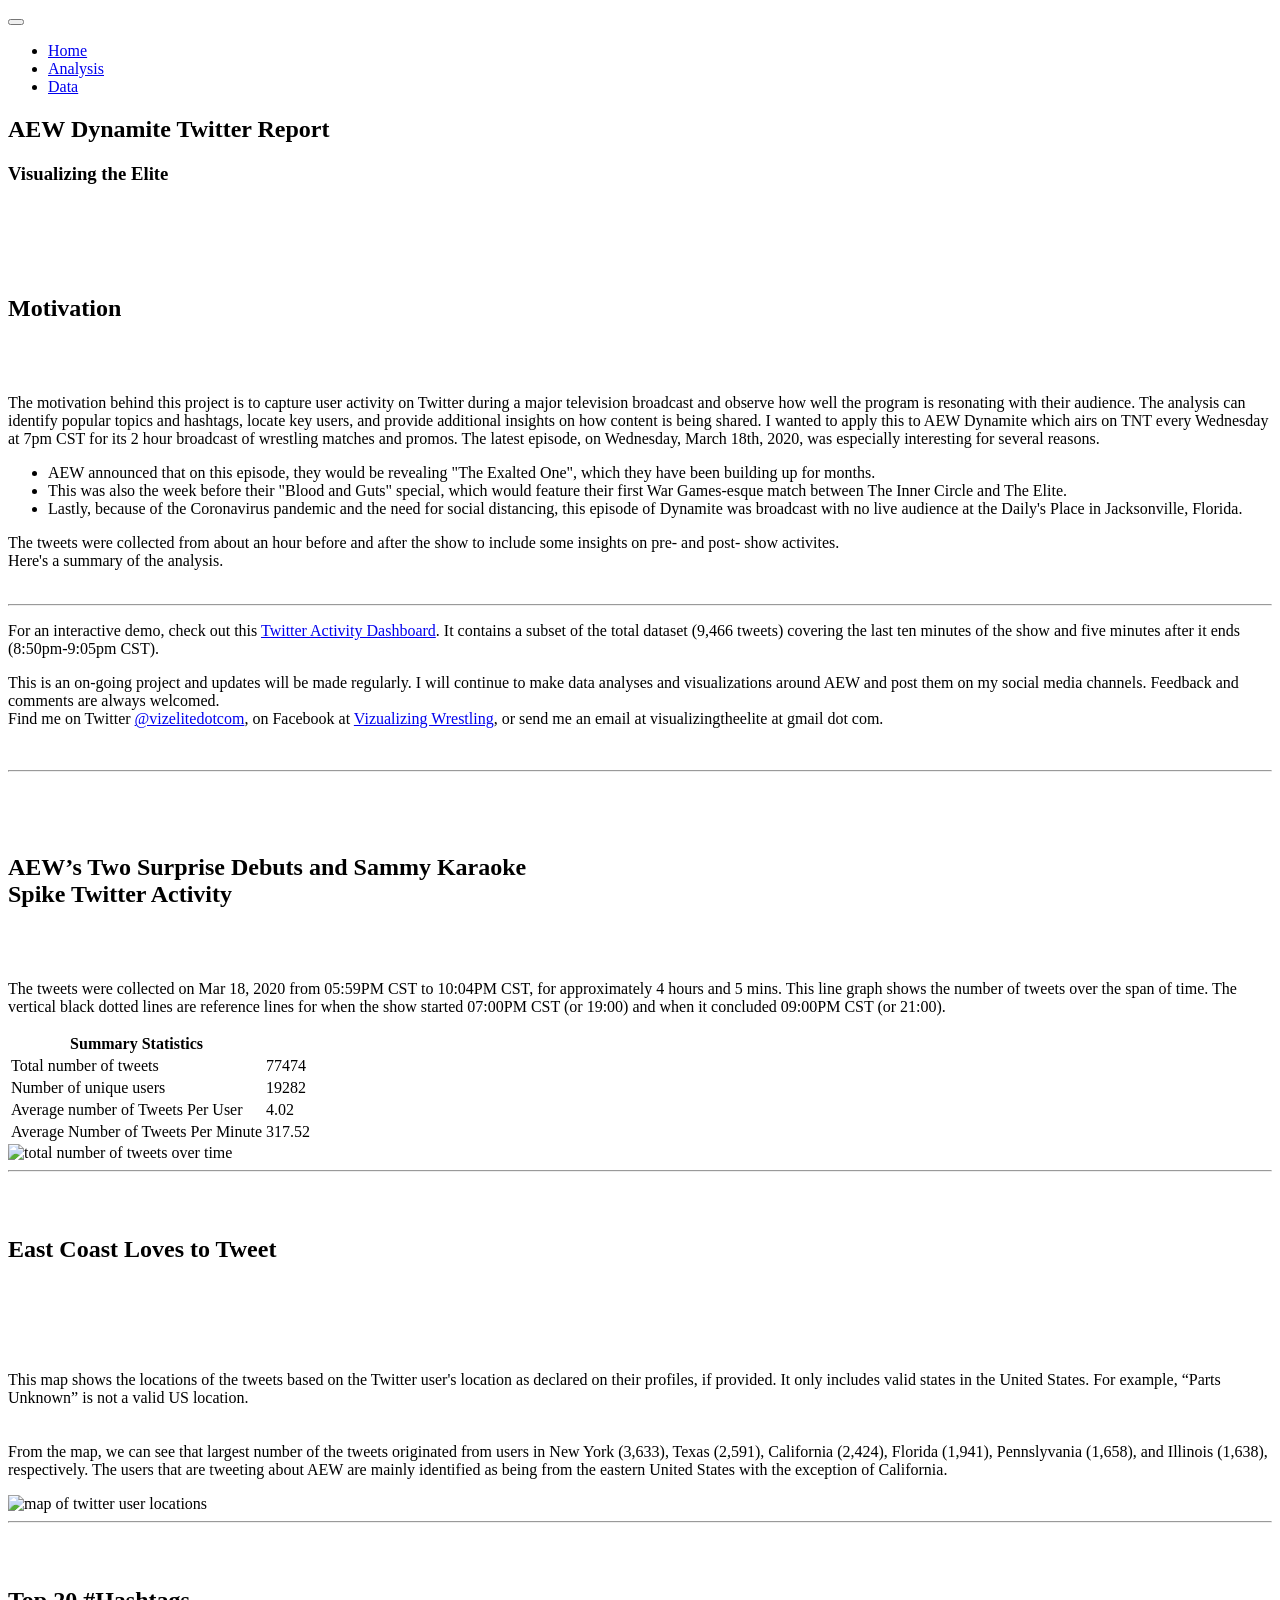
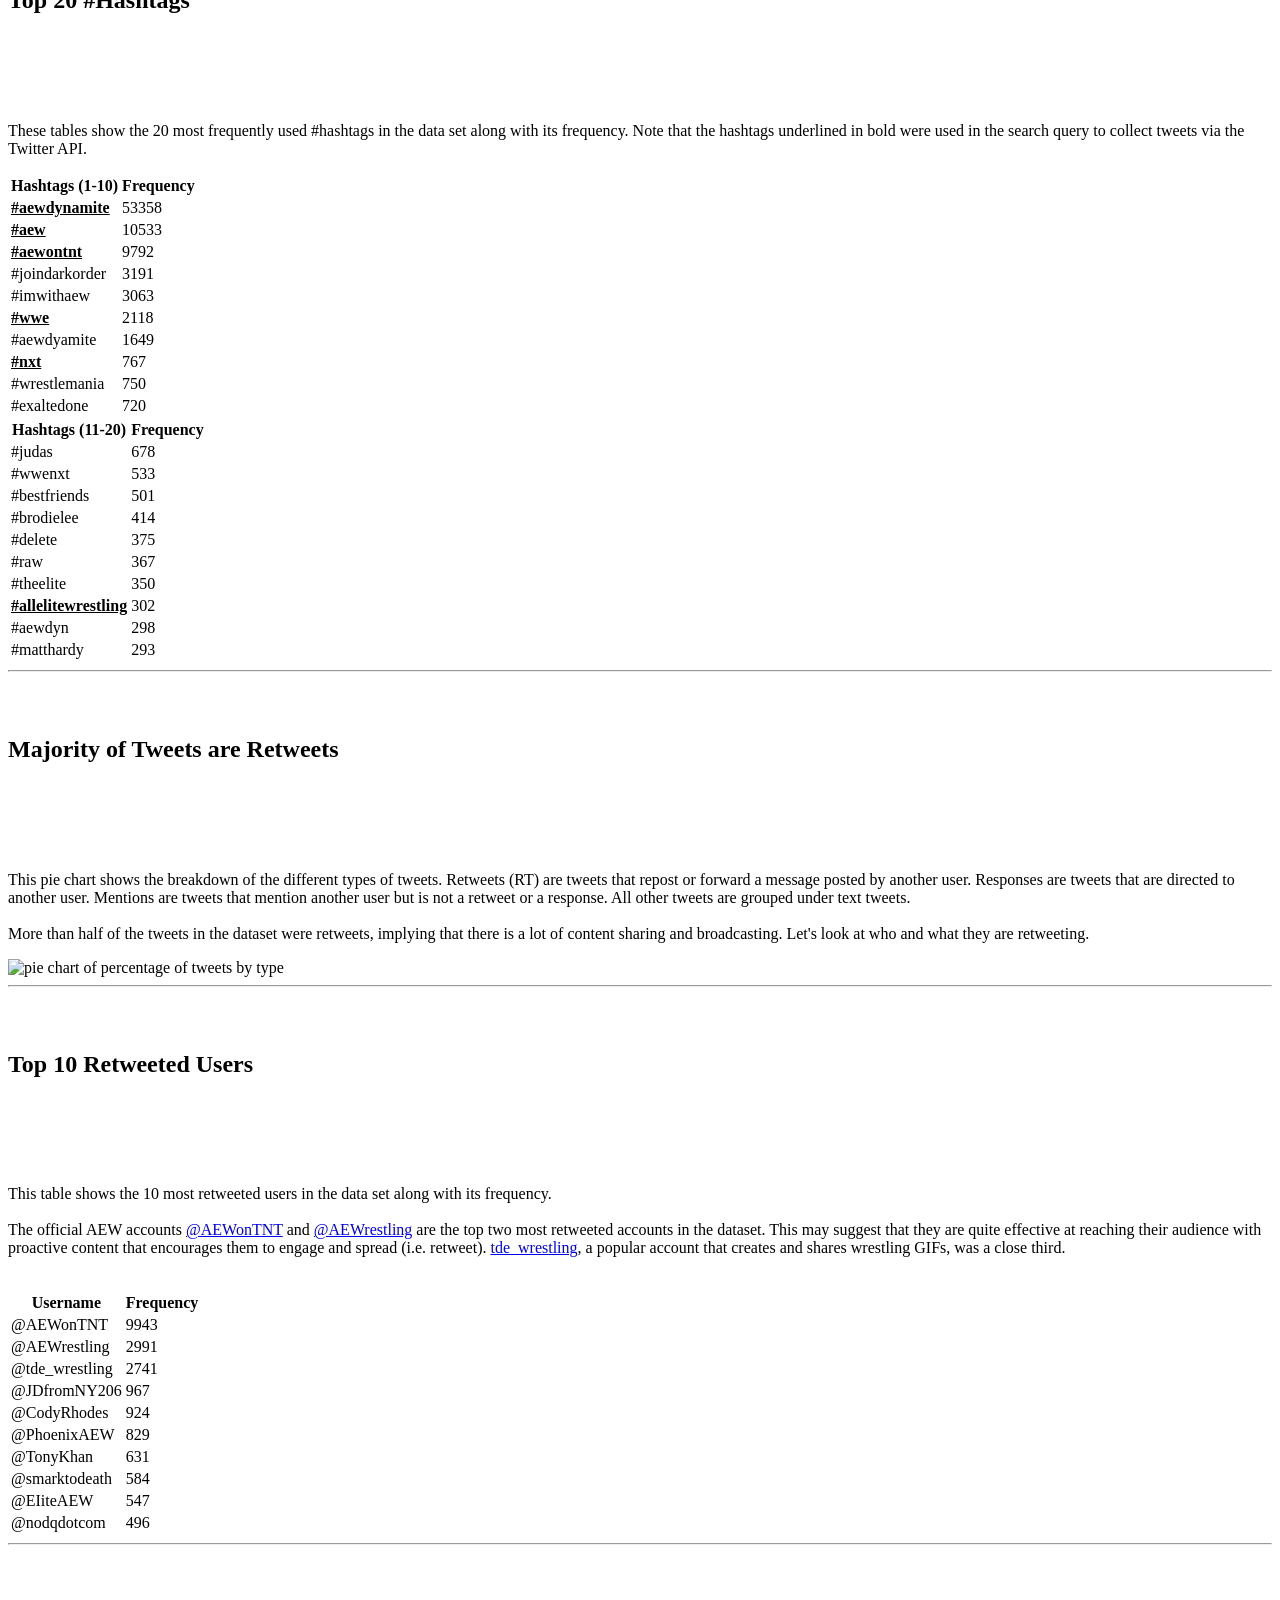
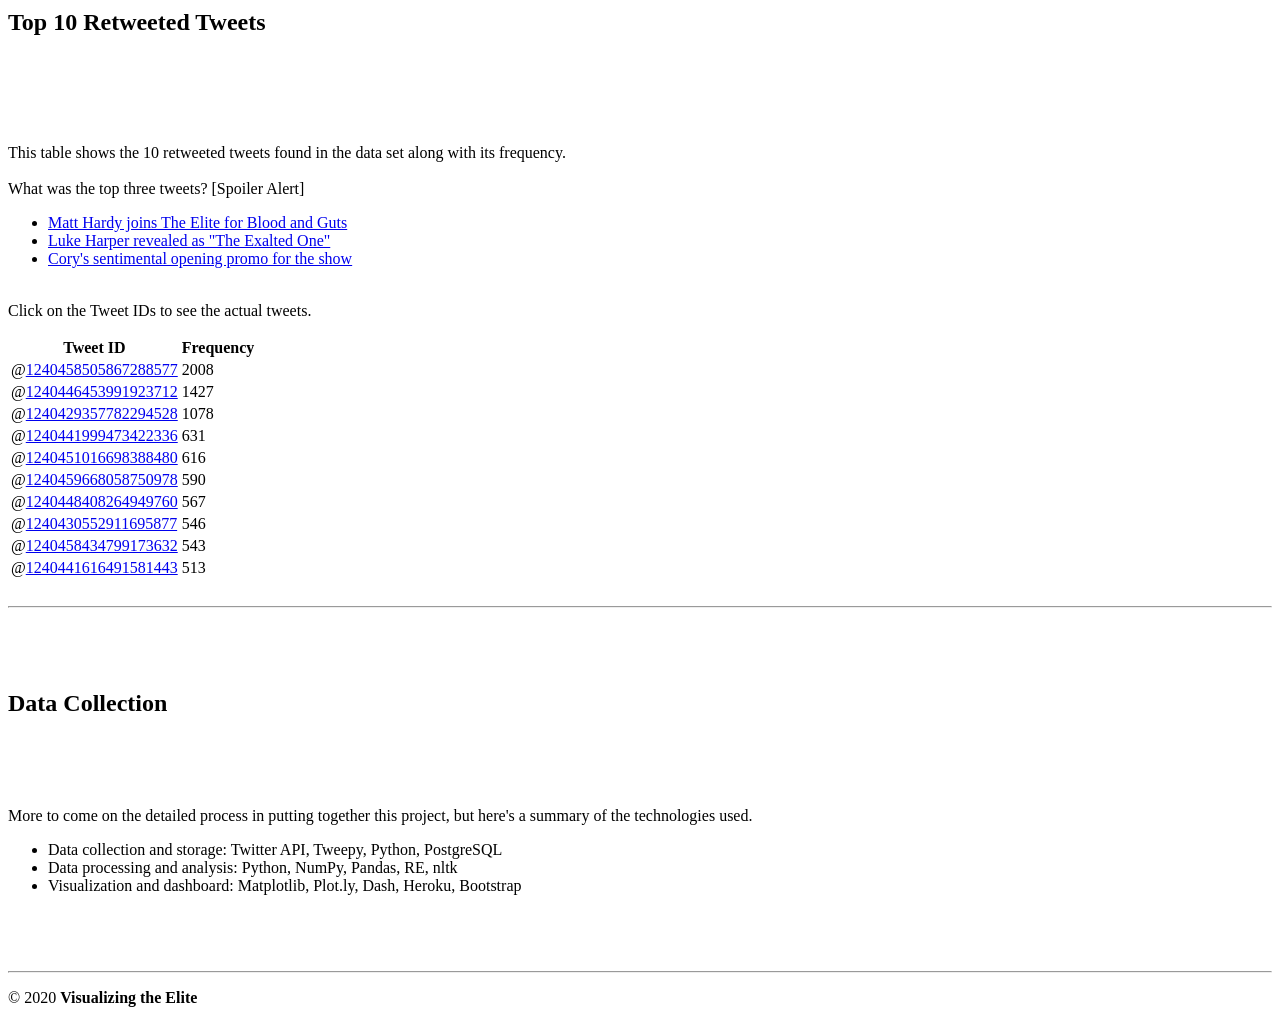
==== docs/index.html @ 36fa99ef "update" ====
<!DOCTYPE html>
<html lang="en-us" 
      xmlns="http://www.w3.org/1999/xhtml"
      xmlns:fb="http://ogp.me/ns/fb#">
<head>
<meta property="og:image" content="https://user-images.githubusercontent.com/45111514/77180656-409fa900-6a98-11ea-9d6e-26f744dba823.jpeg" />

  <!-- Global site tag (gtag.js) - Google Analytics -->
<script async src="https://www.googletagmanager.com/gtag/js?id=UA-159284321-2"></script>
<script>
  window.dataLayer = window.dataLayer || [];
  function gtag(){dataLayer.push(arguments);}
  gtag('js', new Date());

  gtag('config', 'UA-159284321-2');
</script>


  <meta charset="UTF-8">
  <title>AEW Dynamite Twitter Report</title>
  <meta content="width=device-width, initial-scale=1.0" name="viewport">
  <meta content="" name="keywords">
  <meta content="" name="description">
  
  <!-- Google Fonts -->
  <link href="https://fonts.googleapis.com/css?family=Montserrat|Roboto" rel="stylesheet">
  <link href="https://fonts.googleapis.com/css?family=Lato:300,400,700,300italic,400italic|Raleway:400,300,700" rel="stylesheet">

  <!-- Bootstrap CSS File -->
  <link href="lib/bootstrap/css/bootstrap.min.css" rel="stylesheet">
  <!-- Main Stylesheet File -->
  <link href="css/style.css" rel="stylesheet">

</head>

<body data-spy="scroll" data-offset="0" data-target="#navigation">

  <!-- Fixed navbar -->
  <div id="navigation" class="navbar navbar-default navbar-fixed-top">
    <div class="container">
      <div class="navbar-header">
        <button type="button" class="navbar-toggle" data-toggle="collapse" data-target=".navbar-collapse">
          <span class="icon-bar"></span>
          <span class="icon-bar"></span>
        </button>
        <a class="navbar-brand smothscroll" href="#home"><b></b></a>
      </div>
      <div class="navbar-collapse collapse">
        <ul class="nav navbar-nav">
          <li class="active"><a href="#home" class="smothscroll">Home</a></li>
          <li><a href="#section_analysis" class="smothscroll">Analysis</a></li> 
          <li><a href="#section_details" class="smothscroll">Data</a></li> 
          <!-- <li><a href="#section_aboutme" class="smothscroll">About</a></li> -->
        </ul>
      </div>
      <!--/.nav-collapse -->
    </div>
  </div>

  <section id="home" name="home">
    <div id="headerwrap">
      <div class="container">
        <div class="row centered">
          <div class="col-lg-12">
            <h1>AEW Dynamite Twitter Report</b></h1>
            <h3>Visualizing the Elite</h3>
            <br>
          </div>
        </div>
      </div>
      <!--/ .container -->
    </div>
    <!--/ #headerwrap -->
  </section>

  <section id="section_intro" name="section_intro">
    <br><br><br>
    <div id="sectionintro">
      <div class="container">
        <div class="row">
          <h1 class="centered">Motivation</h1>
          <br>
          <br>
          <div class="col-lg-12">
            <p>The motivation behind this project is to capture user activity on Twitter during a major television broadcast and
              observe how well the program is resonating with their audience. The analysis can identify popular topics and hashtags, 
              locate key users, and provide additional insights on how content is being shared.
              I wanted to apply this to AEW Dynamite which airs on TNT every Wednesday at 7pm CST for 
              its 2 hour broadcast of wrestling matches and promos. 
              The latest episode, on Wednesday, March 18th, 2020, was especially interesting for several reasons.
              <ul>
                <li>AEW announced that on this episode, they would be revealing "The Exalted One", 
                  which they have been building up for months.</li>
                <li>This was also the week before their "Blood and Guts" special, which would feature their first War Games-esque
                  match between The Inner Circle and The Elite.</li>
                <li>Lastly, because of the Coronavirus pandemic and the need for social distancing, this episode of Dynamite was
                  broadcast with no live audience at the Daily's Place in Jacksonville, Florida.</li>
              </ul>  
              The tweets were collected from about an hour before and after the show
              to include some insights on pre- and post- show activites. 
              <br>Here's a summary of the analysis.
              <br><br>
            </p>
            <hr>
            <p>
              For an interactive demo, check out this 
              <a href="https://vizelite-twitter-dash.herokuapp.com/" target="_blank">Twitter Activity Dashboard</a>.
              It contains a subset of the total dataset (9,466 tweets) covering the last ten minutes of the show
              and five minutes after it ends (8:50pm-9:05pm CST).
            </p>
            <p>  
              This is an on-going project and updates will be made regularly. I will continue to make data analyses and visualizations
              around AEW and post them on my social media channels. Feedback and comments are always welcomed. 
              <br>
              Find me on Twitter <a href="https://twitter.com/vizelitedotcom" target="_blank">@vizelitedotcom</a>,
              on Facebook at <a href="https://www.facebook.com/Visualize-Wrestling-109709793994402/" target="_blank">Vizualizing Wrestling</a>,
              or send me an email at visualizingtheelite at gmail dot com.
            </p>
          </div>
        </div>
        <br>
        <hr>
      </div>
    </div>
  </section>

  <section id="section_analysis" name="section_analysis">
    <div id="timeline">
      <div class="container">
        <br><br><br>
          <h1 class="centered">AEW’s Two Surprise Debuts and Sammy Karaoke<br> Spike Twitter Activity</h1>
          <br>
          <br>
          <div class="row">
            <div class="col-lg-6">
              <p>
                The tweets were collected on Mar 18, 2020 from 05:59PM CST to 10:04PM CST, 
                for approximately 4 hours and 5 mins. This line graph shows the number of tweets 
                over the span of time. The vertical black dotted lines are reference lines for when 
                the show started 07:00PM CST (or 19:00) and when it concluded 09:00PM CST (or 21:00).
              </p>
              <table class="table"> 
                <thead>
                  <tr>
                    <th scope="col">Summary Statistics</th>
                    <th scope="col"></th>
                  </tr>
                </thead>
                <tbody>
                  <tr><td>Total number of tweets </td><td>77474</td></tr> 
                  <tr><td>Number of unique users</td><td>19282</td></tr> 
                  <tr><td>Average number of Tweets Per User</td><td>4.02</td></tr>
                  <tr><td>Average Number of Tweets Per Minute</td><td>317.52</td></tr>
                </tbody>
            </table>
            </div>
            <div class="col-lg-6">
              <img src="https://user-images.githubusercontent.com/45111514/77180656-409fa900-6a98-11ea-9d6e-26f744dba823.jpeg" 
              alt="total number of tweets over time"
              class="image mx-auto d-block">
            </div>
          </div>
          <hr>  
      </div>
    </div>
    <div id="locations">
      <div class="container">
          <br>
          <br>
          <h1 class="centered">East Coast Loves to Tweet</h1>
          <br>
          <br>
          <div class="row">
            <div class="col-lg-6">
              <p>
                <br>
                <br>
                This map shows the locations of the tweets based on the Twitter user's location 
                as declared on their profiles, if provided. It only includes valid states in the United States.
                For example, “Parts Unknown” is not a valid US location.
                <br>
                <br>
                <br>
                From the map, we can see that largest number of the tweets
                originated from users in New York (3,633), Texas (2,591), California (2,424),
                Florida (1,941), Pennslyvania (1,658), and Illinois (1,638), respectively.
                The users that are tweeting about AEW are mainly identified as being
                from the eastern United States with the exception of California.
              </p>
            </div> 
            <div class="col-lg-6">
              <img src="https://user-images.githubusercontent.com/45111514/77137813-73688380-6a3d-11ea-870d-cf2213cd877c.jpeg" 
              alt="map of twitter user locations"
              class="image mx-auto d-block" >
            </div>
          </div>
          <hr>
      </div>
    </div>
    <div id="hashtags">
      <div class="container">         
          <br>
          <br>
          <h1 class="centered">Top 20 #Hashtags</h1>
          <br>
          <br>
          <div class="row">
            <br>
            <br>
            <p>
            These tables show the 20 most frequently used #hashtags in the data set
            along with its frequency. Note that the hashtags underlined in bold were 
            used in the search query to collect tweets via the Twitter API.
            </p>
            <div class="col-lg-1">
            </div>
            <div class="col-lg-5">
              <table class="table table-striped table-bordered">
                <thead>
                <tr>
                <th scope="col">Hashtags (1-10)</th>
                <th scope="col">Frequency</th>
                </tr>
                </thead>
                <tbody>
                <tr><td style="font-weight:bold; text-decoration:underline">#aewdynamite</td><td>53358</td></tr>
                <tr><td style="font-weight:bold; text-decoration:underline">#aew</td><td>10533</td></tr>
                <tr><td style="font-weight:bold; text-decoration:underline">#aewontnt</td><td>9792</td></tr>
                <tr><td>#joindarkorder</td><td>3191</td></tr>
                <tr><td>#imwithaew</td><td>3063</td></tr>
                <tr><td style="font-weight:bold; text-decoration:underline">#wwe</td><td>2118</td></tr>
                <tr><td>#aewdyamite</td><td>1649</td></tr>
                <tr><td style="font-weight:bold; text-decoration:underline">#nxt</td><td>767</td></tr>
                <tr><td>#wrestlemania</td><td>750</td></tr>
                <tr><td>#exaltedone</td><td>720</td></tr>
                </tbody>
                </table>
            </div>     
            <div class="col-lg-5">       
            <table class="table table-striped table-bordered">
              <thead>
              <tr>
              <th scope="col">Hashtags (11-20)</th>
              <th scope="col">Frequency</th>
              </tr>
              </thead>
              <tbody>
              <tr><td>#judas</td><td>678</td></tr>
              <tr><td>#wwenxt</td><td>533</td></tr>
              <tr><td>#bestfriends</td><td>501</td></tr>
              <tr><td>#brodielee</td><td>414</td></tr>
              <tr><td>#delete</td><td>375</td></tr>
              <tr><td>#raw</td><td>367</td></tr>
              <tr><td>#theelite</td><td>350</td></tr>
              <tr><td style="font-weight:bold; text-decoration:underline">#allelitewrestling</td><td>302</td></tr>
              <tr><td>#aewdyn</td><td>298</td></tr>
              <tr><td>#matthardy</td><td>293</td></tr>
              </tbody>
              </table>
            </div>
            <div class="col-lg-1">
            </div>
          </div>
          <hr>
        </div>
      </div>
      <div id="tweets">
        <div class="container">          
          <br>
          <br>  
          <h1 class="centered">Majority of Tweets are Retweets</h1>
          <br>
          <br>
          <div class="row">
            <div class="col-lg-6">
              <p>
                <br>
                <br>
                This pie chart shows the breakdown of the different types of tweets. 
                Retweets (RT) are tweets that repost or forward a message posted by another user. 
                Responses are tweets that are directed to another user. 
                Mentions are tweets that mention another user but is not a retweet or a response. 
                All other tweets are grouped under text tweets.
                <br>
                <br>
                More than half of the tweets in the dataset were retweets, 
                implying that there is a lot of content sharing and broadcasting.
                Let's look at who and what they are retweeting.
              </p>
            </div>   
            <div class="col-lg-6">
              <img src="https://user-images.githubusercontent.com/45111514/77127565-0d6b0480-6a1b-11ea-8678-49e626c920cb.png" 
              alt="pie chart of percentage of tweets by type"
              class="image mx-auto d-block">
            </div>         
          </div>
          <hr>
        </div>
      </div>
      <div id="retweeted">
        <div class="container">          
          <br>
          <br>
          <h1 class="centered">Top 10 Retweeted Users</h1>
          <br>
          <br>
          <div class="row">
            <div class="col-lg-6">
              <p>
                <br>
                <br>
                This table shows the 10 most retweeted users in the data set
                along with its frequency. 
                <br>
                <br>
                The official AEW accounts <a href=">https://twitter.com/AEWonTNT">@AEWonTNT</a> and 
                <a href=">https://twitter.com/AEWrestling">@AEWrestling</a> are the top 
                two most retweeted accounts in the dataset. This may suggest that they are quite 
                effective at reaching their audience with proactive content that encourages them 
                to engage and spread (i.e. retweet). <a href=">https://twitter.com/tde_wrestling">tde_wrestling</a>, 
                a popular account that creates and shares wrestling GIFs, was a close third.
                <br>
                <br>
              </p>
            </div>            
            <div class="col-lg-5">
              <table class="table table-striped table-bordered">
                <thead>
                  <tr>
                    <th scope="col">Username</th>
                    <th scope="col">Frequency</th>
                  </tr>
                </thead>
                <tbody>
                  <tr><td>@AEWonTNT</td><td>9943</td></tr>
                  <tr><td>@AEWrestling</td><td>2991</td></tr>
                  <tr><td>@tde_wrestling</td><td>2741</td></tr>
                  <tr><td>@JDfromNY206</td><td>967</td></tr>
                  <tr><td>@CodyRhodes</td><td>924</td></tr>
                  <tr><td>@PhoenixAEW</td><td>829</td></tr>
                  <tr><td>@TonyKhan</td><td>631</td></tr>
                  <tr><td>@smarktodeath</td><td>584</td></tr>
                  <tr><td>@EIiteAEW</td><td>547</td></tr>
                  <tr><td>@nodqdotcom</td><td>496</td></tr>
                </tbody>
              </table>
            </div>
            <div class="col-lg-1">
            </div>
          </div>
          <hr>
        </div>
      </div>
      <div id="retweets">
        <div class="container">          
          <br>
          <br>
          <h1 class="centered">Top 10 Retweeted Tweets</h1>
          <br>
          <br>
          <div class="row">
            <div class="col-lg-6">
              <p>
                <br>
                <br>
                This table shows the 10 retweeted tweets found in the data set
                along with its frequency.
                <br>
                <br>
                What was the top three tweets? [Spoiler Alert]
                <ul>
                  <li><a href="http://www.twitter.com/user/status/1240458505867288577" target="_blank">Matt Hardy joins The Elite for Blood and Guts</a></li>
                  <!-- <blockquote class="twitter-tweet"><p lang="und" dir="ltr">😱😱😱 <a href="https://twitter.com/MATTHARDYBRAND?ref_src=twsrc%5Etfw">@MATTHARDYBRAND</a> 😱😱😱 <a href="https://twitter.com/hashtag/AEWDynamite?src=hash&amp;ref_src=twsrc%5Etfw">#AEWDynamite</a> <a href="https://t.co/EZgahdxi2w">pic.twitter.com/EZgahdxi2w</a></p>&mdash; All Elite Wrestling on TNT (@AEWonTNT) <a href="https://twitter.com/AEWonTNT/status/1240458505867288577?ref_src=twsrc%5Etfw">March 19, 2020</a></blockquote> <script async src="https://platform.twitter.com/widgets.js" charset="utf-8"></script> -->
                  <li><a href="http://www.twitter.com/user/status/1240446453991923712" target="_blank">Luke Harper revealed as "The Exalted One"</a></li>
                  <!-- <blockquote class="twitter-tweet"><p lang="en" dir="ltr">OH. MY. GOODNESS. <a href="https://twitter.com/hashtag/JOINDARKORDER?src=hash&amp;ref_src=twsrc%5Etfw">#JOINDARKORDER</a> <a href="https://twitter.com/hashtag/AEWDynamite?src=hash&amp;ref_src=twsrc%5Etfw">#AEWDynamite</a> <a href="https://t.co/cBefGM8jMy">pic.twitter.com/cBefGM8jMy</a></p>&mdash; All Elite Wrestling on TNT (@AEWonTNT) <a href="https://twitter.com/AEWonTNT/status/1240446453991923712?ref_src=twsrc%5Etfw">March 19, 2020</a></blockquote> <script async src="https://platform.twitter.com/widgets.js" charset="utf-8"></script> -->
                  <li><a href="http://www.twitter.com/user/status/1240429357782294528" target="_blank">Cory's sentimental opening promo for the show</a></li>
                  <!-- <blockquote class="twitter-tweet"><p lang="en" dir="ltr">Incredible stuff from <a href="https://twitter.com/CodyRhodes?ref_src=twsrc%5Etfw">@CodyRhodes</a> 👏 <a href="https://twitter.com/hashtag/AEWDynamite?src=hash&amp;ref_src=twsrc%5Etfw">#AEWDynamite</a> <a href="https://t.co/6Vl5Cp1gnR">pic.twitter.com/6Vl5Cp1gnR</a></p>&mdash; All Elite Wrestling on TNT (@AEWonTNT) <a href="https://twitter.com/AEWonTNT/status/1240429357782294528?ref_src=twsrc%5Etfw">March 19, 2020</a></blockquote> <script async src="https://platform.twitter.com/widgets.js" charset="utf-8"></script> -->
                </ul> 
                <br>
                Click on the Tweet IDs to see the actual tweets.                 
              </p>
            </div>            
            <div class="col-lg-5">
              <p></p>
              <table class="table table-striped table-bordered">
                <thead>
                  <tr>
                    <th scope="col">Tweet ID</th>
                    <th scope="col">Frequency</th>
                  </tr>
                </thead>
                <tbody>
                  <tr><td>@<a href="http://www.twitter.com/user/status/1240458505867288577" target="_blank">1240458505867288577</a></td><td>2008</td></tr>
                  <tr><td>@<a href="http://www.twitter.com/user/status/1240446453991923712" target="_blank">1240446453991923712</a></td><td>1427</td></tr>
                  <tr><td>@<a href="http://www.twitter.com/user/status/1240429357782294528" target="_blank">1240429357782294528</a></td><td>1078</td></tr>
                  <tr><td>@<a href="http://www.twitter.com/user/status/1240441999473422336" target="_blank">1240441999473422336</a></td><td>631</td></tr>
                  <tr><td>@<a href="http://www.twitter.com/user/status/1240451016698388480" target="_blank">1240451016698388480</a></td><td>616</td></tr>
                  <tr><td>@<a href="http://www.twitter.com/user/status/1240459668058750978" target="_blank">1240459668058750978</a></td><td>590</td></tr>
                  <tr><td>@<a href="http://www.twitter.com/user/status/1240448408264949760" target="_blank">1240448408264949760</a></td><td>567</td></tr>
                  <tr><td>@<a href="http://www.twitter.com/user/status/1240430552911695877" target="_blank">1240430552911695877</a></td><td>546</td></tr>
                  <tr><td>@<a href="http://www.twitter.com/user/status/1240458434799173632" target="_blank">1240458434799173632</a></td><td>543</td></tr>
                  <tr><td>@<a href="http://www.twitter.com/user/status/1240441616491581443" target="_blank">1240441616491581443</a></td><td>513</td></tr>
                </tbody>
              </table>
            </div>
            <div class="col-lg-1">
            </div>
          </div>
        <br>
        <hr>
        </div>
      </div>
      </div>
    </div>
  </section>

  <section id="section_details" name="section_details">
    <br><br><br>
    <div id="section_details">
      <div class="container">
        <div class="row">
          <h1 class="centered">Data Collection</h1>
          <br>
          <br>
          <div class="col-lg-12">
            <p>
              <br>
              More to come on the detailed process in putting together this project, but here's a summary 
              of the technologies used.
              <br>
              <ul>
                <li>Data collection and storage: Twitter API, Tweepy, Python, PostgreSQL</li>
                <li>Data processing and analysis: Python, NumPy, Pandas, RE, nltk</li>
                <li>Visualization and dashboard: Matplotlib, Plot.ly, Dash, Heroku, Bootstrap</li>
              </ul>
              <br>
            </p>
          </div>
        </div>
        <br>
        <hr>
      </div>
    </div>
  </section>

  <div id="copyrights">
    <div class="container">
      <p>
        &copy; 2020 <strong>Visualizing the Elite</strong>
      </p>
    </div>
  </div>

  <!-- JavaScript Libraries -->
  <script src="lib/jquery/jquery.min.js"></script>
  <script src="lib/bootstrap/js/bootstrap.min.js"></script>
  <script src="lib/php-mail-form/validate.js"></script>
  <script src="lib/easing/easing.min.js"></script>

  <!-- Template Main Javascript File -->
  <script src="js/main.js"></script>

</body>
</html>
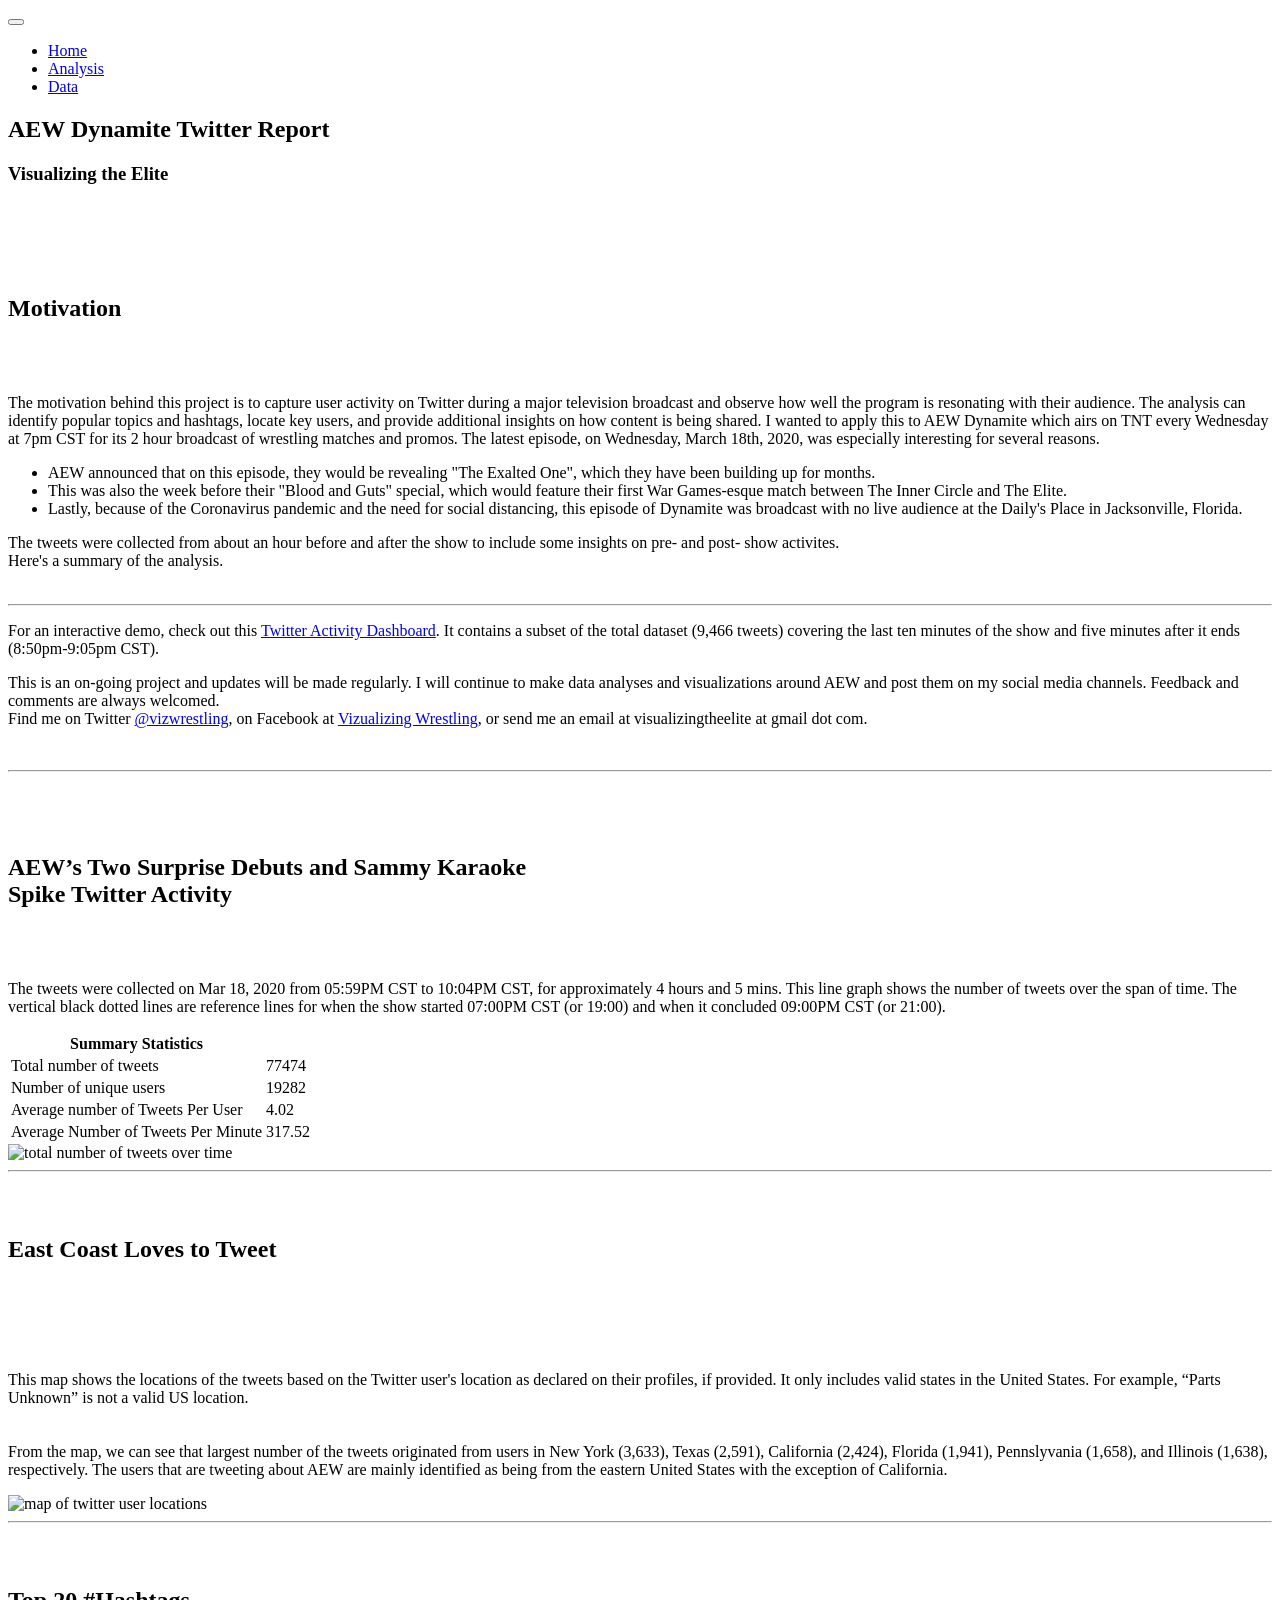
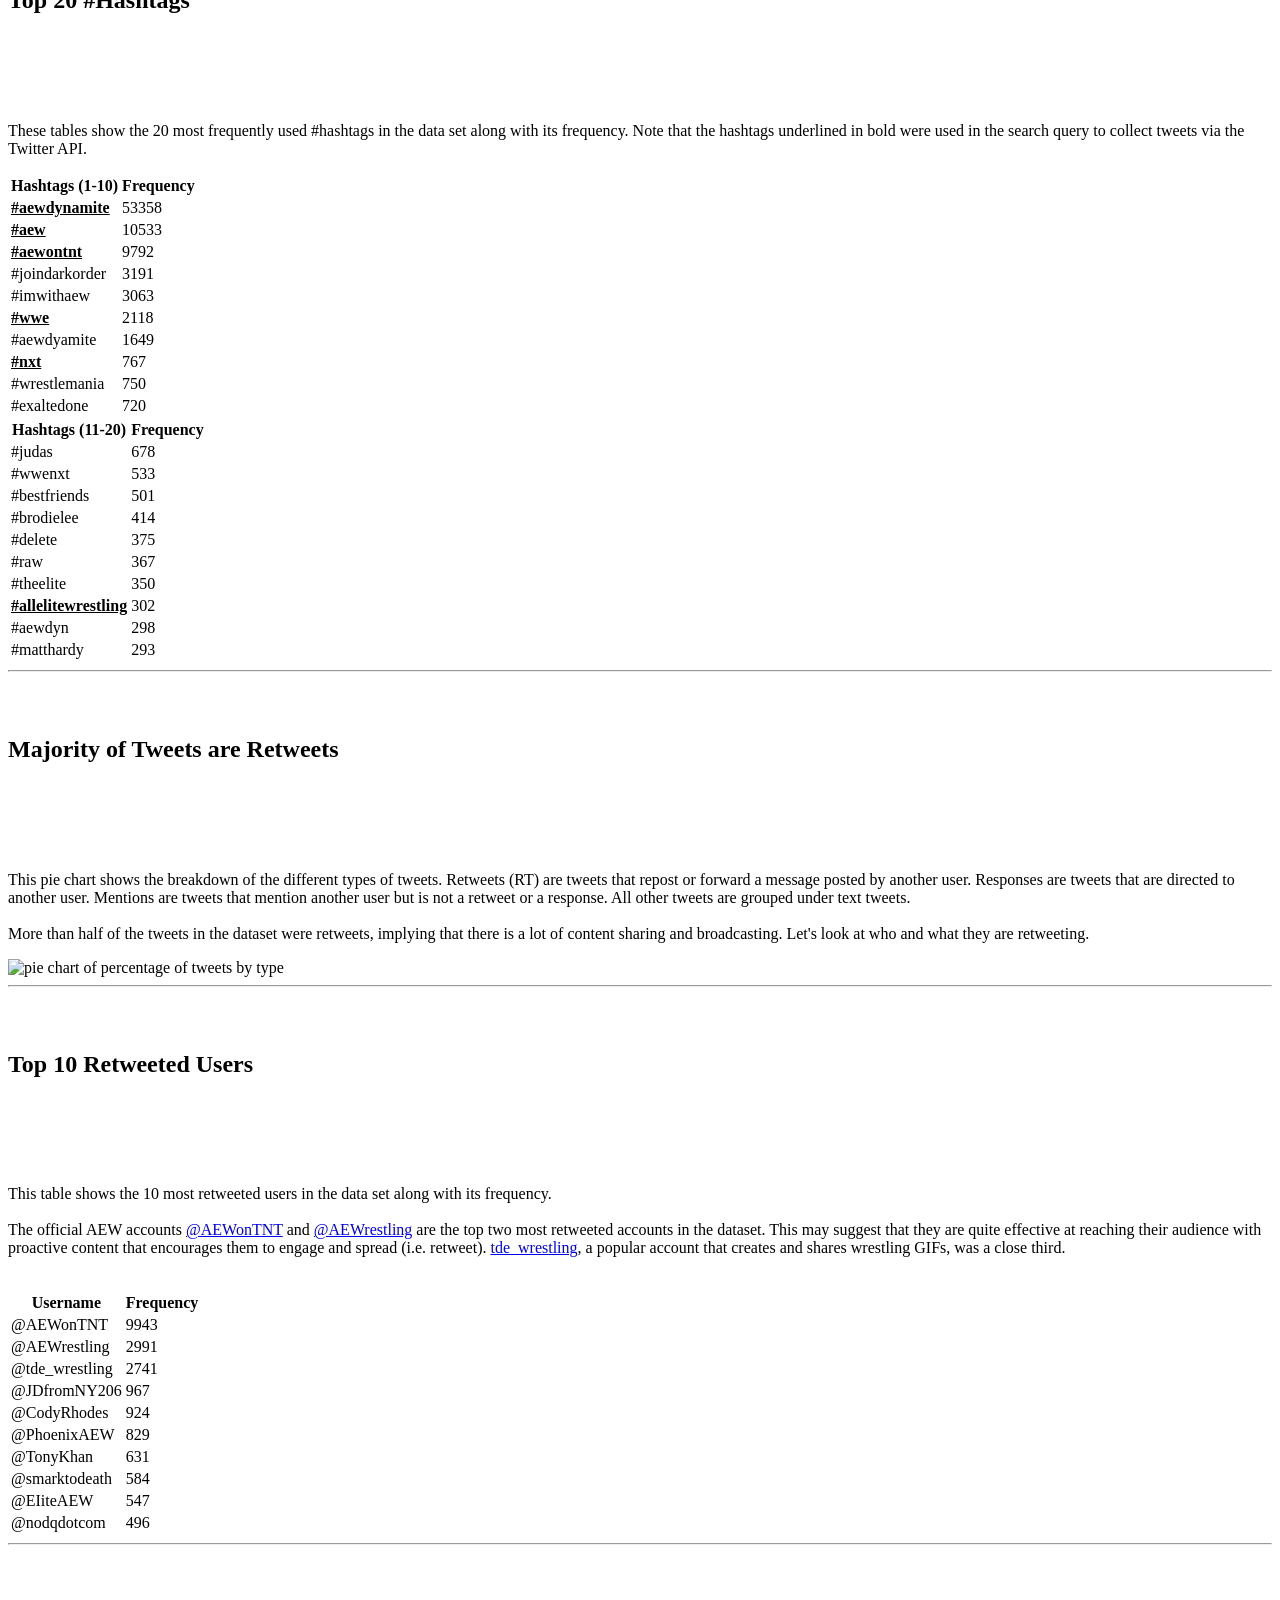
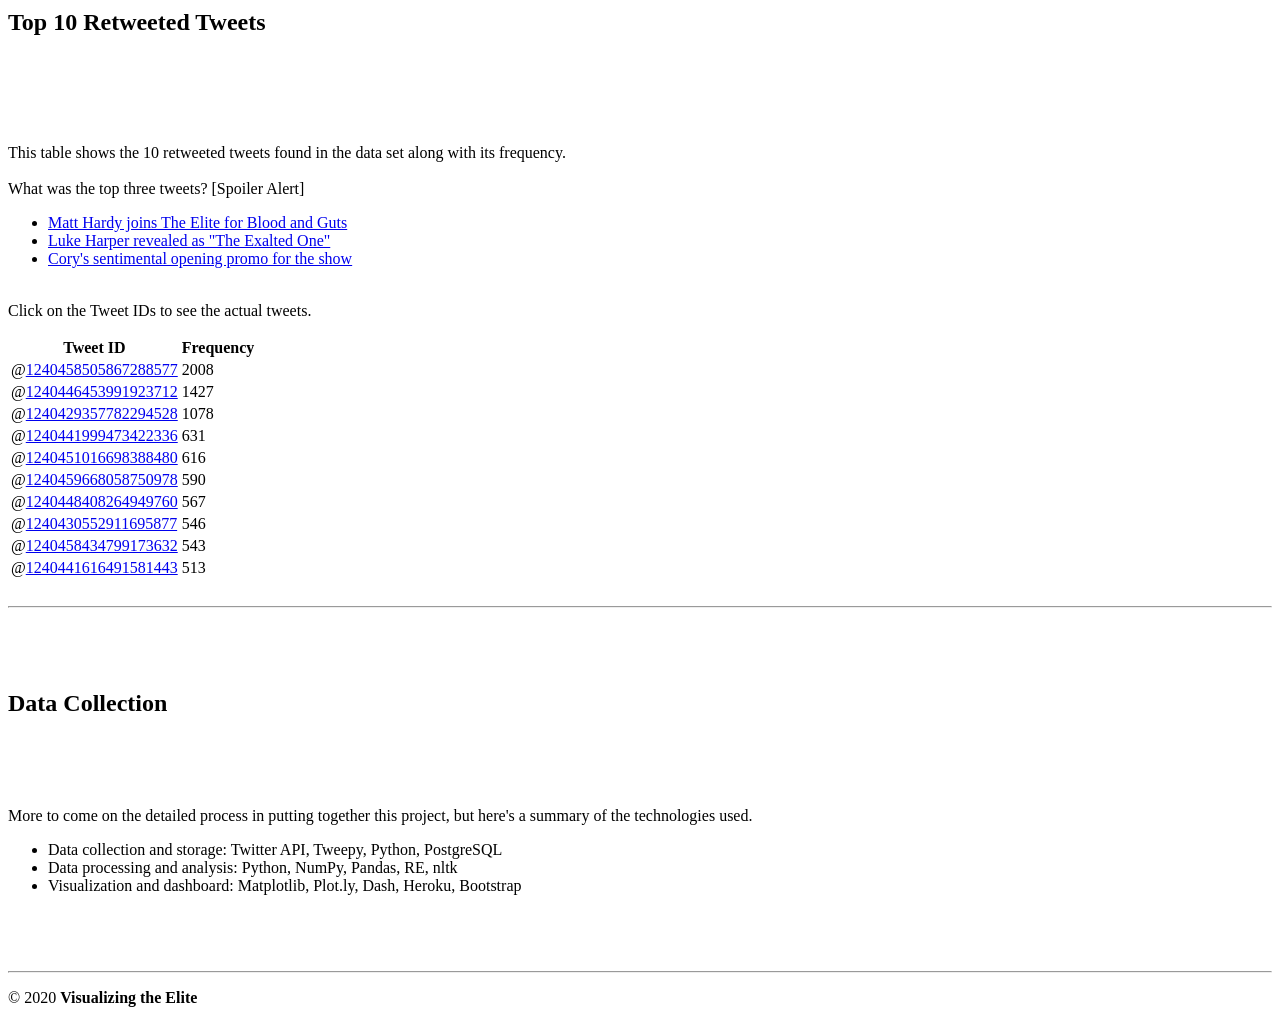
==== commit b1110a84: "Update index.html" ====
--- a/docs/index.html
+++ b/docs/index.html
@@ -3,7 +3,6 @@
       xmlns="http://www.w3.org/1999/xhtml"
       xmlns:fb="http://ogp.me/ns/fb#">
 <head>
-<meta property="og:image" content="https://user-images.githubusercontent.com/45111514/77180656-409fa900-6a98-11ea-9d6e-26f744dba823.jpeg" />
 
   <!-- Global site tag (gtag.js) - Google Analytics -->
 <script async src="https://www.googletagmanager.com/gtag/js?id=UA-159284321-2"></script>
@@ -15,12 +14,20 @@
   gtag('config', 'UA-159284321-2');
 </script>
 
-
-  <meta charset="UTF-8">
-  <title>AEW Dynamite Twitter Report</title>
-  <meta content="width=device-width, initial-scale=1.0" name="viewport">
-  <meta content="" name="keywords">
-  <meta content="" name="description">
+<!-- COMMON TAGS -->
+<meta charset="utf-8">
+<title>AEW Dynamite Twitter Report</title>
+<!-- Search Engine -->
+<meta name="description" content="Analysis of Twitter Activity During All Elite Wrestling Dynamite">
+<meta name="image" content="https://user-images.githubusercontent.com/45111514/77180656-409fa900-6a98-11ea-9d6e-26f744dba823.jpeg">
+<!-- Schema.org for Google -->
+<meta itemprop="name" content="AEW Dynamite Twitter Report">
+<meta itemprop="description" content="Analysis of Twitter Activity During All Elite Wrestling Dynamite">
+<meta itemprop="image" content="https://user-images.githubusercontent.com/45111514/77180656-409fa900-6a98-11ea-9d6e-26f744dba823.jpeg">
+<!-- Open Graph general (Facebook, Pinterest & Google+) -->
+<meta name="og:title" content="AEW Dynamite Twitter Report">
+<meta name="og:description" content="Analysis of Twitter Activity During All Elite Wrestling Dynamite">
+<meta name="og:type" content="website">
   
   <!-- Google Fonts -->
   <link href="https://fonts.googleapis.com/css?family=Montserrat|Roboto" rel="stylesheet">
@@ -112,7 +119,7 @@
               This is an on-going project and updates will be made regularly. I will continue to make data analyses and visualizations
               around AEW and post them on my social media channels. Feedback and comments are always welcomed. 
               <br>
-              Find me on Twitter <a href="https://twitter.com/vizelitedotcom" target="_blank">@vizelitedotcom</a>,
+              Find me on Twitter <a href="https://twitter.com/vizwrestling" target="_blank">@vizwrestling</a>,
               on Facebook at <a href="https://www.facebook.com/Visualize-Wrestling-109709793994402/" target="_blank">Vizualizing Wrestling</a>,
               or send me an email at visualizingtheelite at gmail dot com.
             </p>
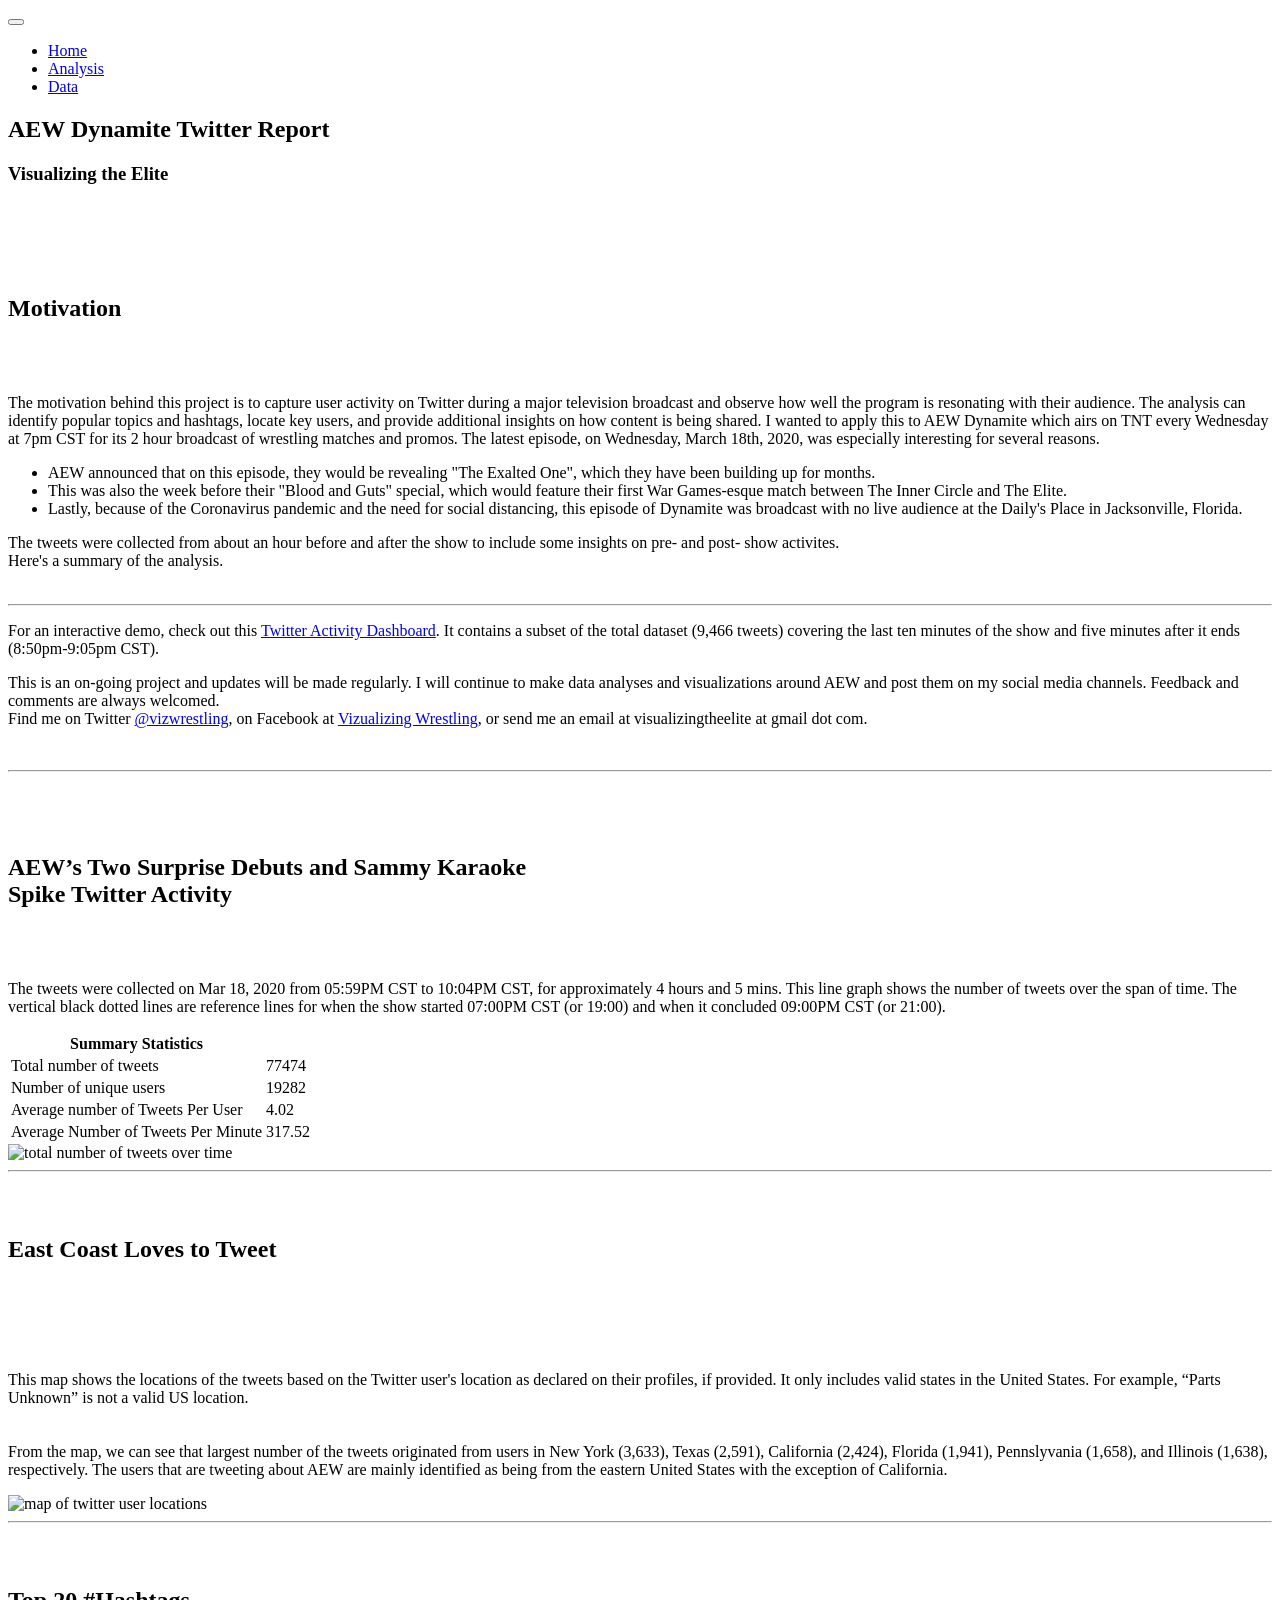
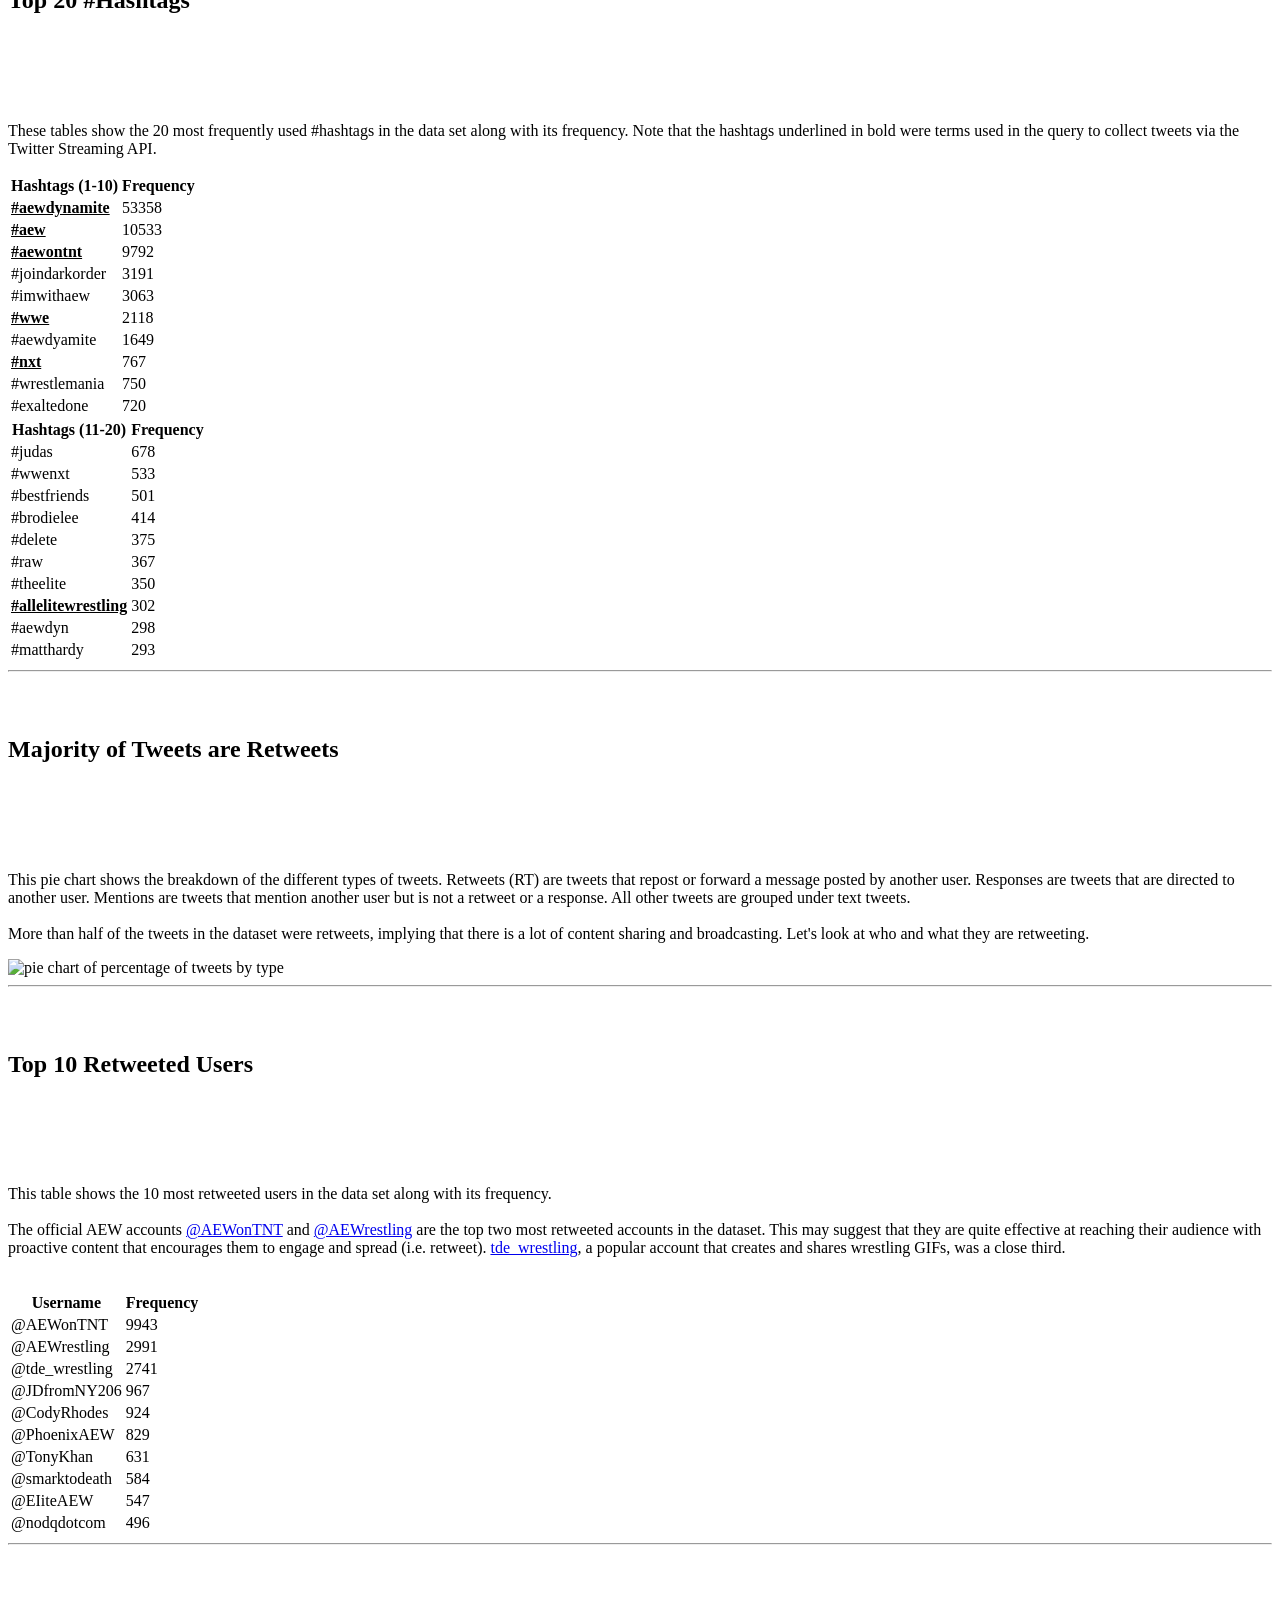
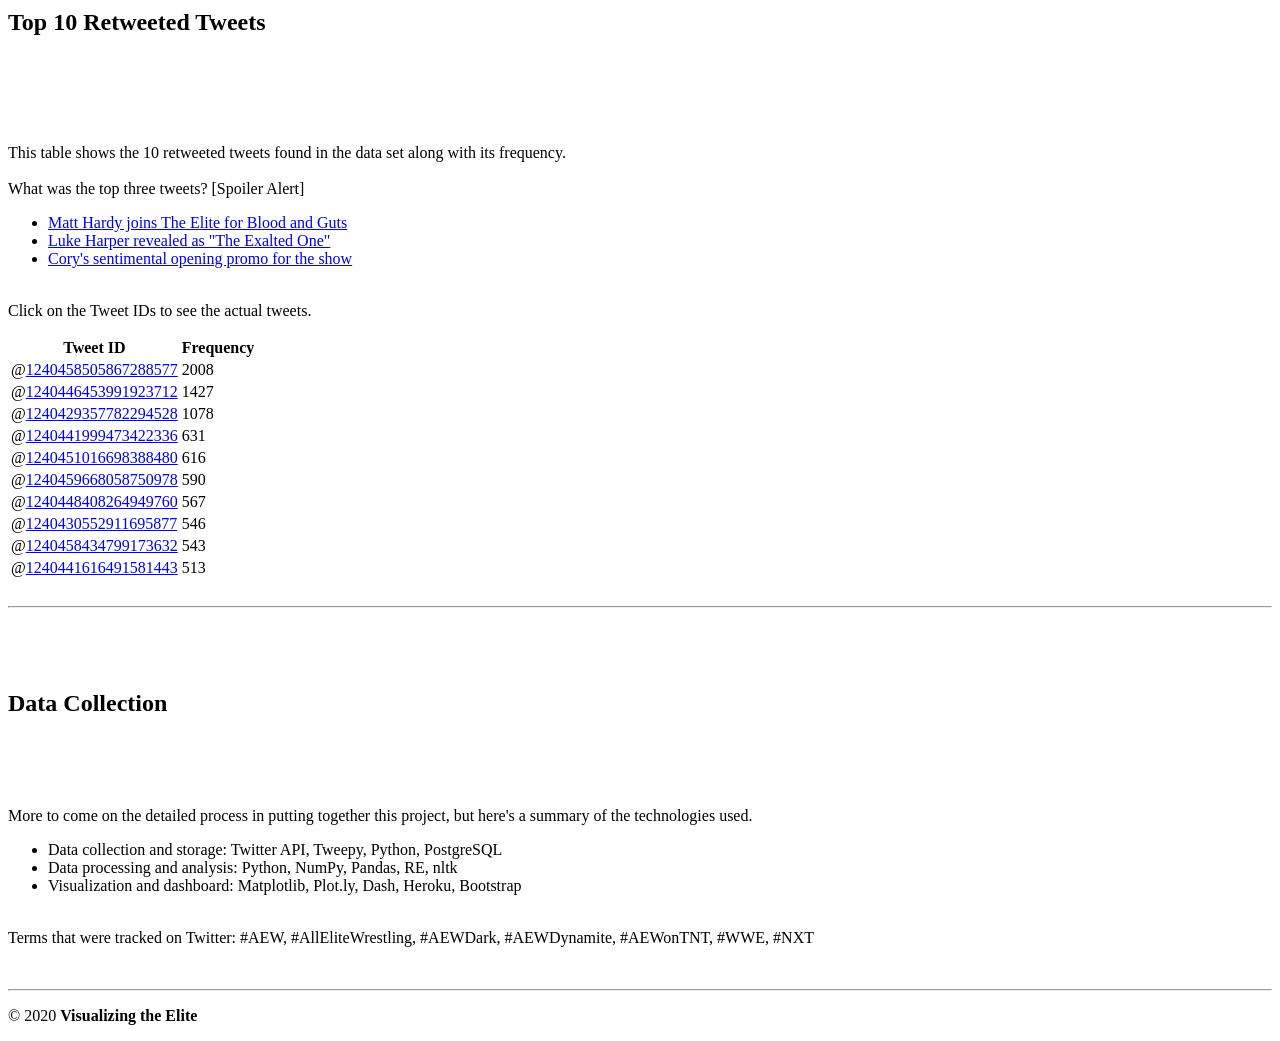
==== commit 6f74f1d5: "update" ====
--- a/docs/index.html
+++ b/docs/index.html
@@ -217,7 +217,7 @@
             <p>
             These tables show the 20 most frequently used #hashtags in the data set
             along with its frequency. Note that the hashtags underlined in bold were 
-            used in the search query to collect tweets via the Twitter API.
+            terms used in the query to collect tweets via the Twitter Streaming API.
             </p>
             <div class="col-lg-1">
             </div>
@@ -441,6 +441,7 @@
                 <li>Visualization and dashboard: Matplotlib, Plot.ly, Dash, Heroku, Bootstrap</li>
               </ul>
               <br>
+              Terms that were tracked on Twitter: #AEW, #AllEliteWrestling, #AEWDark, #AEWDynamite, #AEWonTNT, #WWE, #NXT
             </p>
           </div>
         </div>
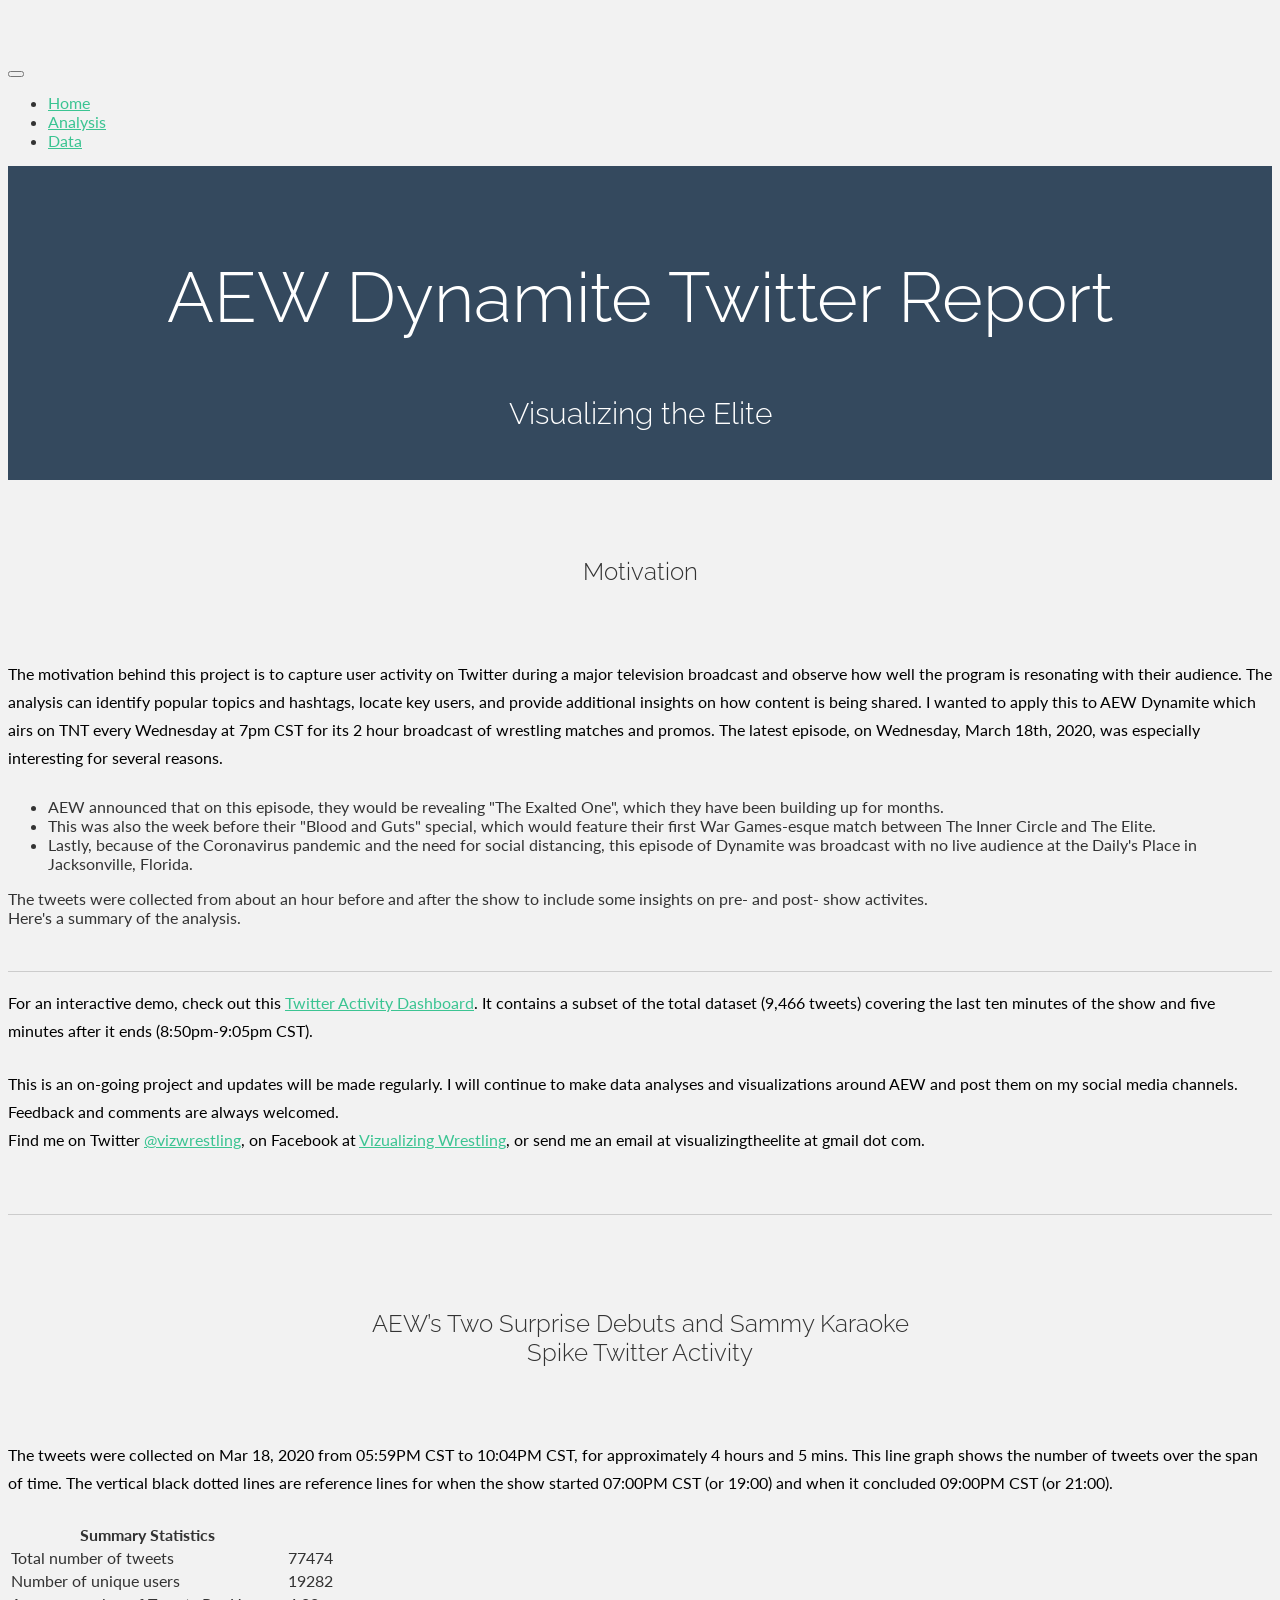
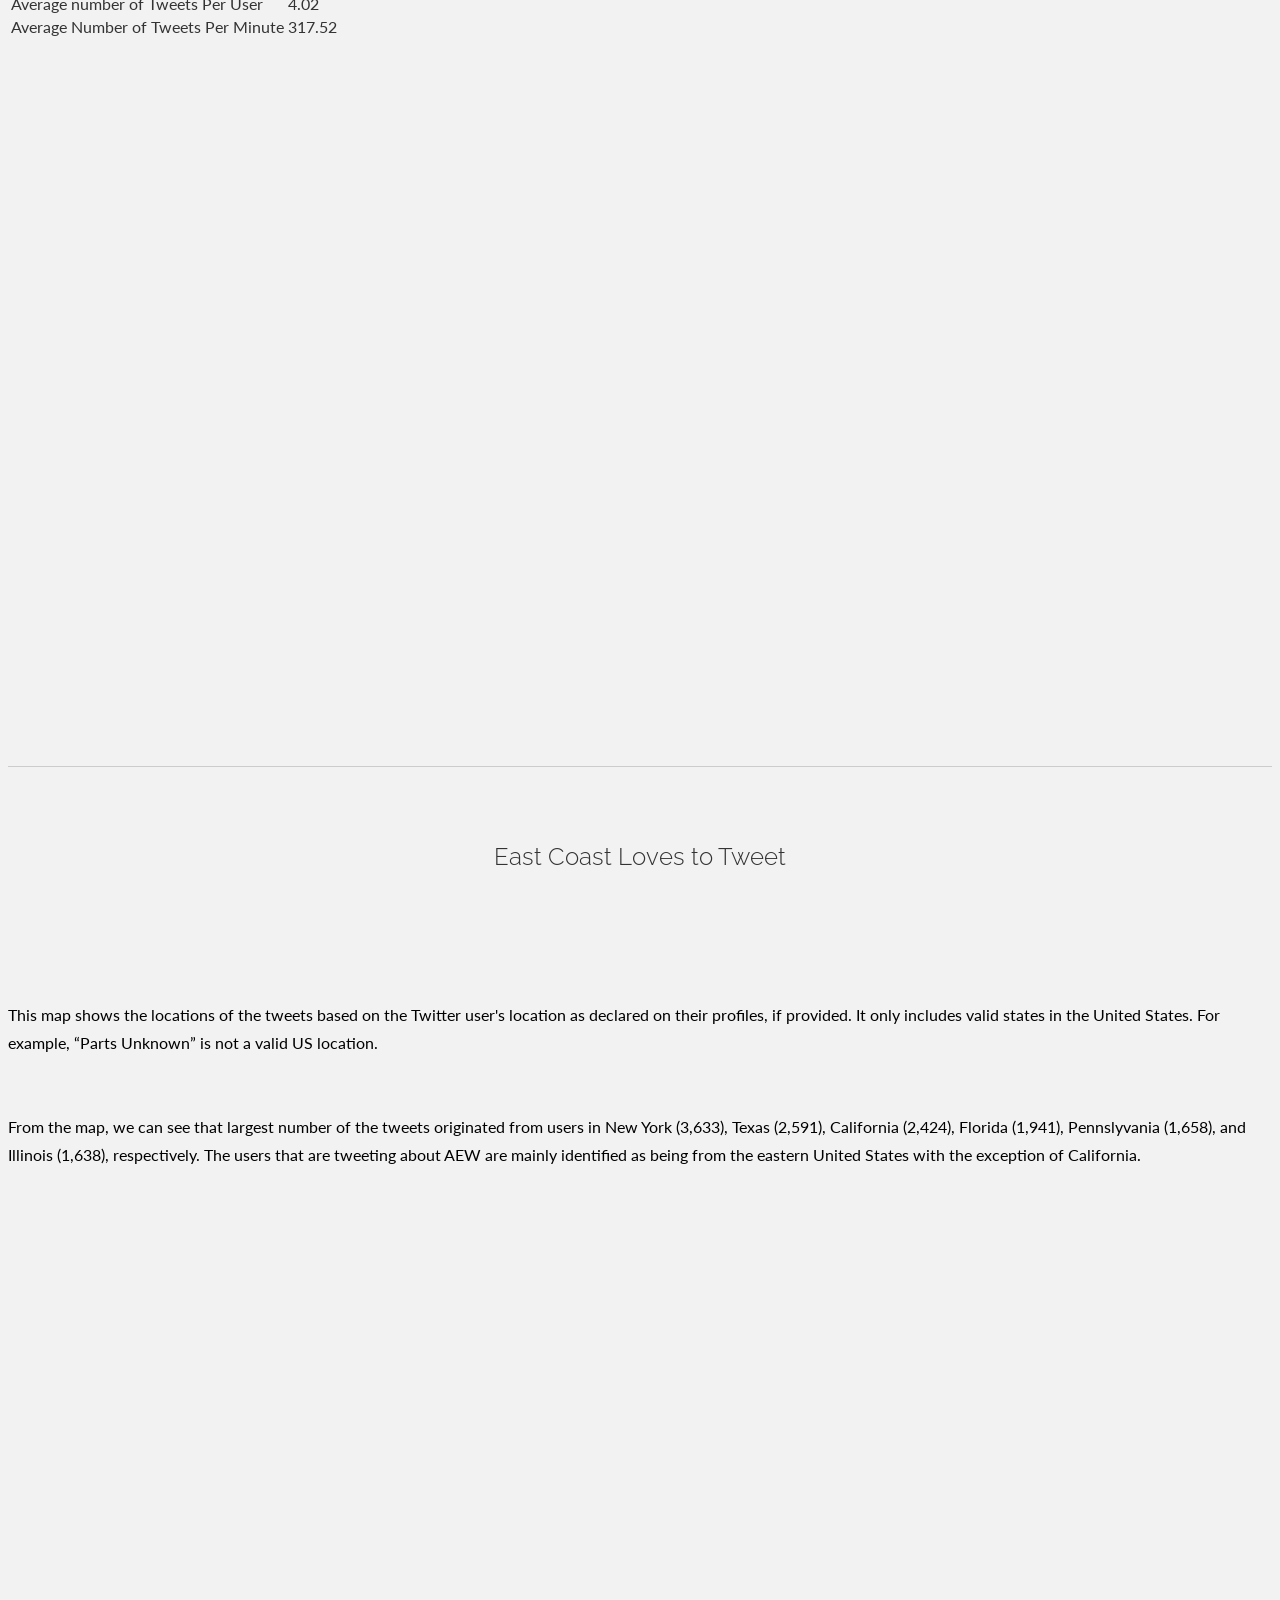
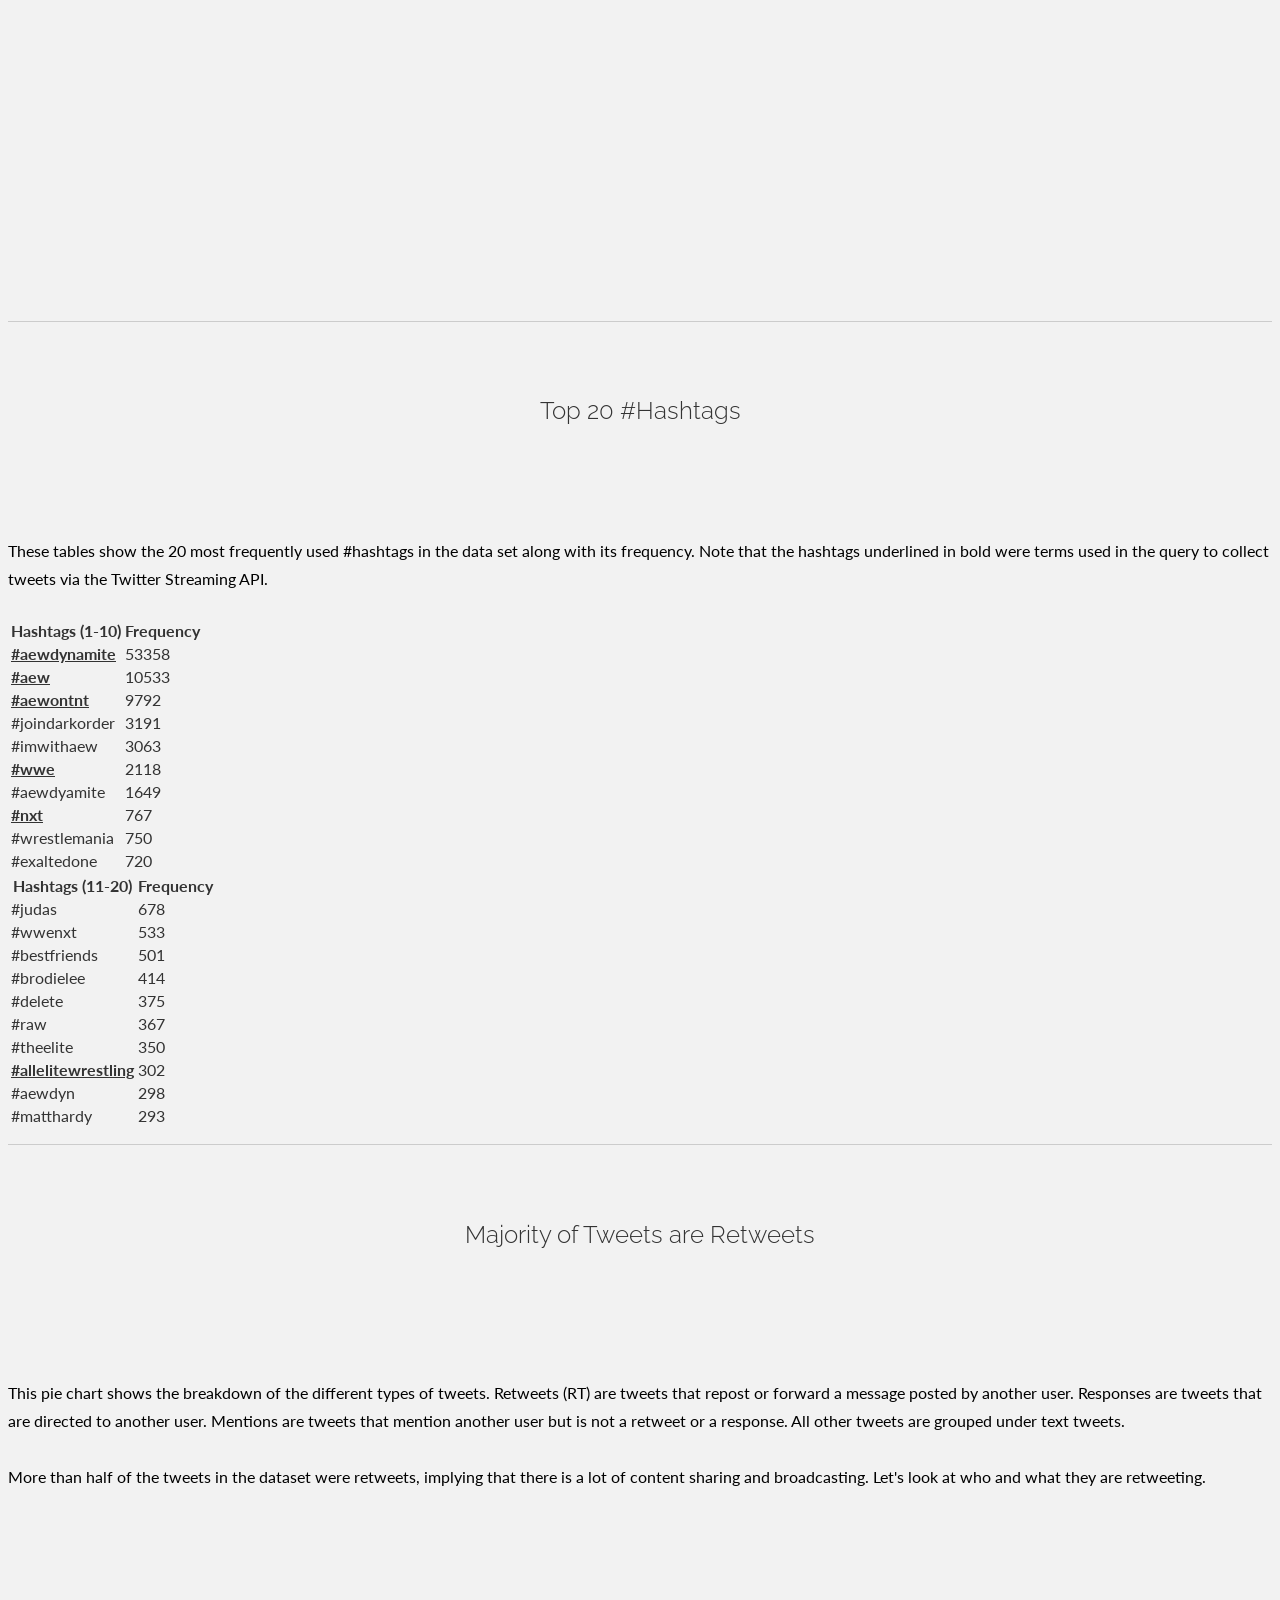
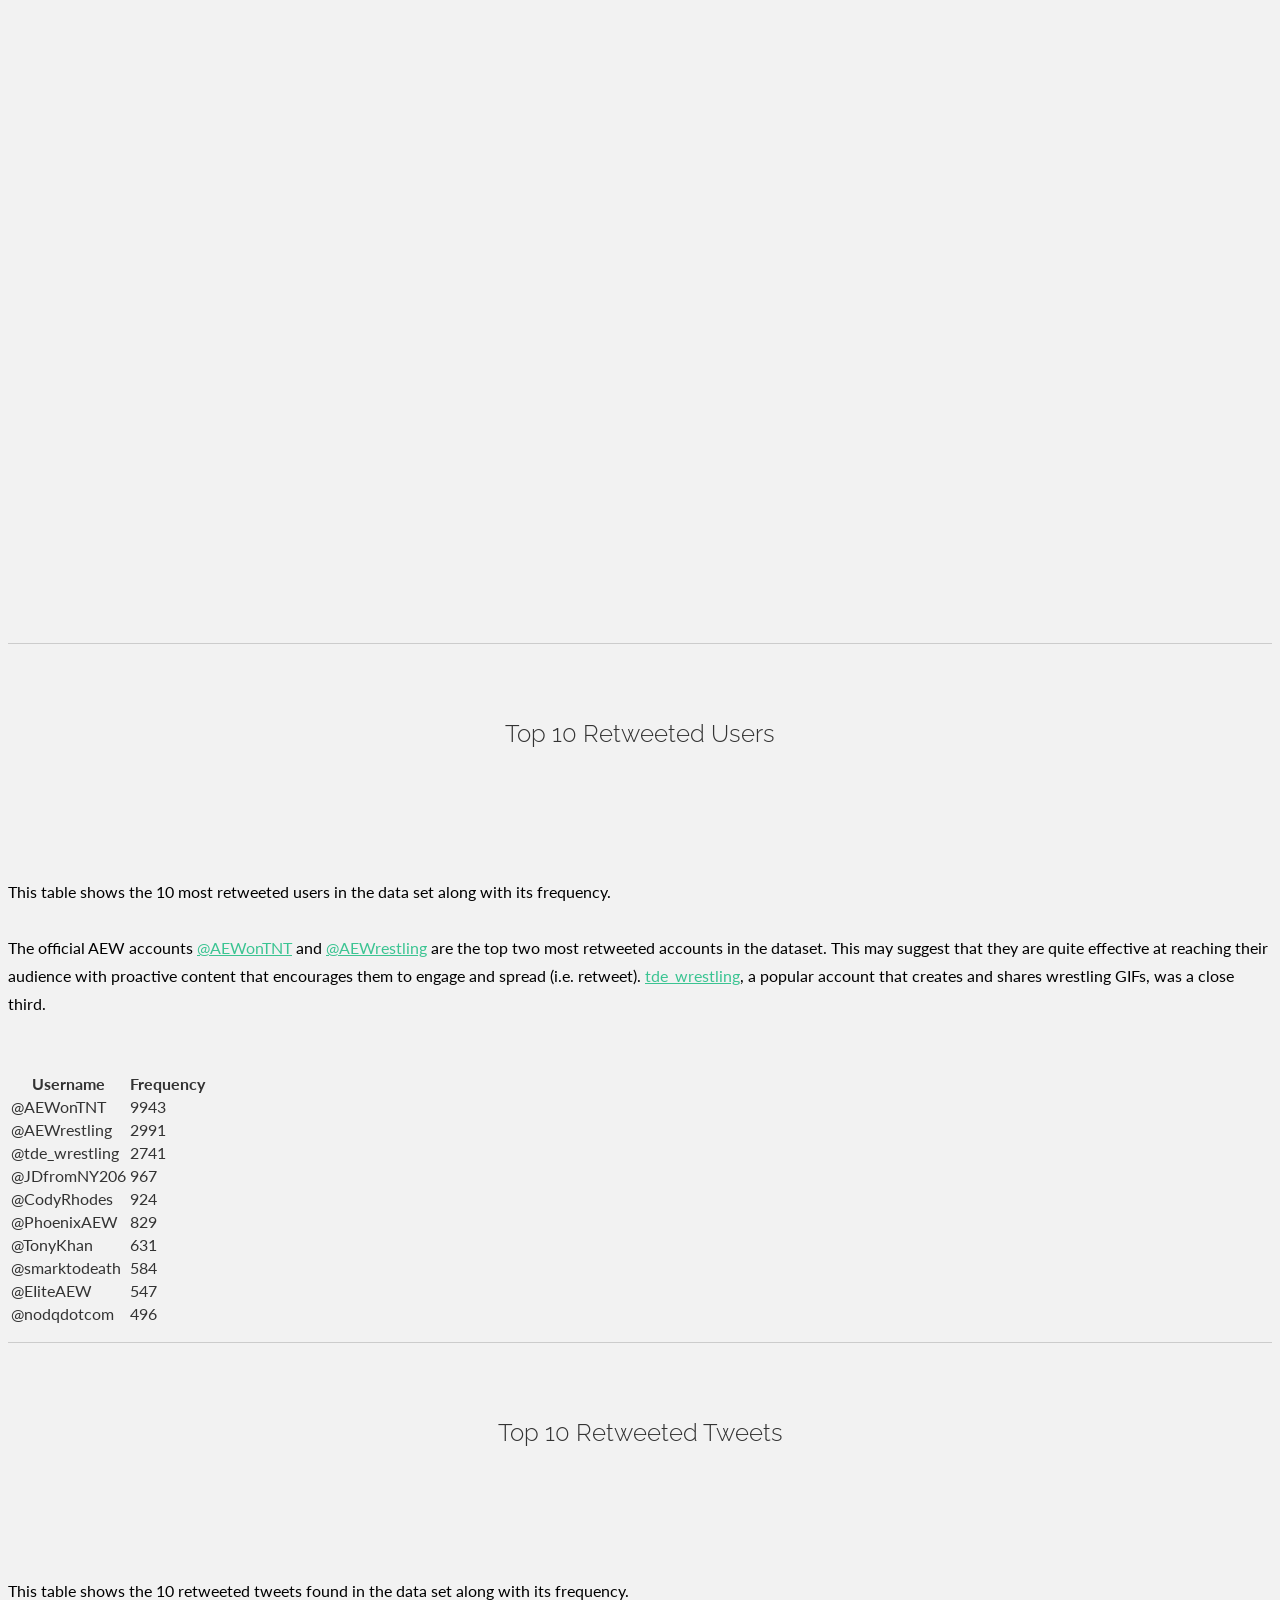
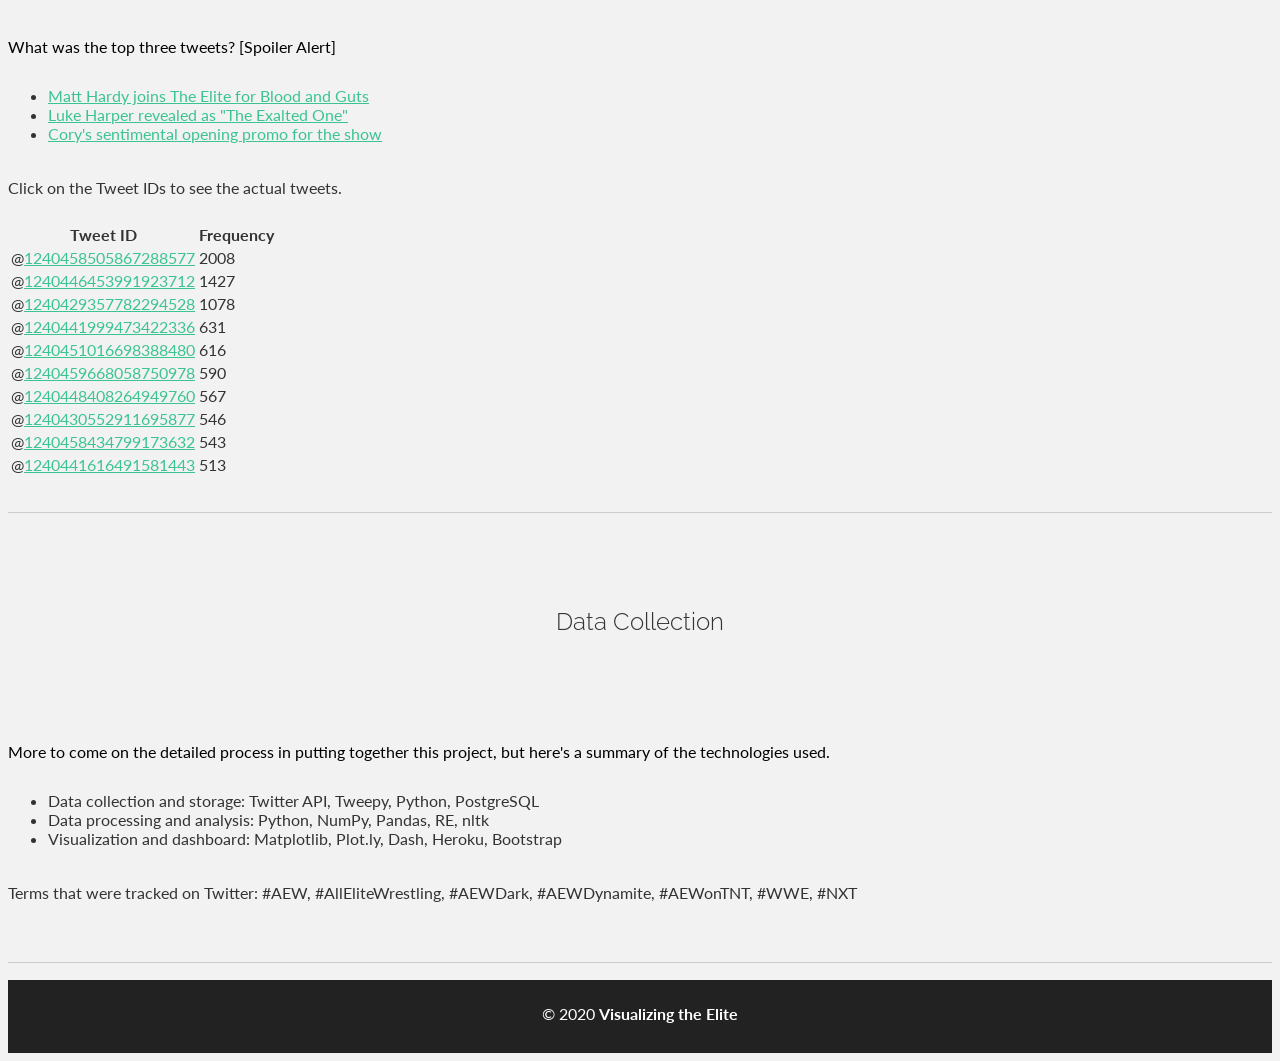
==== commit 9777a89a: "update interactive plots" ====
--- a/docs/index.html
+++ b/docs/index.html
@@ -161,10 +161,12 @@
                 </tbody>
             </table>
             </div>
-            <div class="col-lg-6">
-              <img src="https://user-images.githubusercontent.com/45111514/77180656-409fa900-6a98-11ea-9d6e-26f744dba823.jpeg" 
+            <!-- <div class="col-lg-6"> -->
+            <div class="iframe-container">
+              <!-- <img src="https://user-images.githubusercontent.com/45111514/77180656-409fa900-6a98-11ea-9d6e-26f744dba823.jpeg" 
               alt="total number of tweets over time"
-              class="image mx-auto d-block">
+              class="image mx-auto d-block"> -->
+              <iframe width="900" height="800" frameborder="0" scrolling="no" src="https://plot.ly/~cinhui/2.embed"></iframe>
             </div>
           </div>
           <hr>  
@@ -195,11 +197,13 @@
                 from the eastern United States with the exception of California.
               </p>
             </div> 
-            <div class="col-lg-6">
-              <img src="https://user-images.githubusercontent.com/45111514/77137813-73688380-6a3d-11ea-870d-cf2213cd877c.jpeg" 
+            <!-- <div class="col-lg-6"> -->
+            <div class="iframe-container">
+              <!-- <img src="https://user-images.githubusercontent.com/45111514/77137813-73688380-6a3d-11ea-870d-cf2213cd877c.jpeg" 
               alt="map of twitter user locations"
-              class="image mx-auto d-block" >
-            </div>
+              class="image mx-auto d-block" > -->
+                <iframe width="900" height="800" frameborder="0" scrolling="no" src="https://plot.ly/~cinhui/4.embed"></iframe>            
+              </div>
           </div>
           <hr>
       </div>
@@ -295,10 +299,12 @@
                 Let's look at who and what they are retweeting.
               </p>
             </div>   
-            <div class="col-lg-6">
-              <img src="https://user-images.githubusercontent.com/45111514/77127565-0d6b0480-6a1b-11ea-8678-49e626c920cb.png" 
+            <!-- <div class="col-lg-6"> -->
+            <div class="iframe-container">
+              <!-- <img src="https://user-images.githubusercontent.com/45111514/77127565-0d6b0480-6a1b-11ea-8678-49e626c920cb.png" 
               alt="pie chart of percentage of tweets by type"
-              class="image mx-auto d-block">
+              class="image mx-auto d-block"> -->
+              <iframe width="900" height="800" frameborder="0" scrolling="no" src="https://plot.ly/~cinhui/6.embed"></iframe>
             </div>         
           </div>
           <hr>
--- a/docs/css/style.css
+++ b/docs/css/style.css
@@ -0,0 +1,183 @@
+body {
+  background-color: #f2f2f2;
+  font-family: "Lato";
+  font-weight: 400;
+  font-size: 16px;
+  color: #333;
+  padding-top: 50px;
+  -webkit-font-smoothing: antialiased;
+  -webkit-overflow-scrolling: touch;
+}
+
+/* Titles */
+
+h1, h2, h3, h4, h5, h6 {
+  font-family: "Raleway";
+  font-weight: 300;
+  color: #333;
+}
+
+/* Paragraph & Typographic */
+
+p {
+  line-height: 28px;
+  margin-bottom: 25px;
+  color: black;
+}
+
+.centered {
+  text-align: center;
+}
+
+.image{
+  width: 90%;
+}
+
+.padded{
+  margin: 20px;
+}
+/* Links */
+
+a {
+  color: #3bc492;
+  word-wrap: break-word;
+  -webkit-transition: color 0.1s ease-in, background 0.1s ease-in;
+  -moz-transition: color 0.1s ease-in, background 0.1s ease-in;
+  -ms-transition: color 0.1s ease-in, background 0.1s ease-in;
+  -o-transition: color 0.1s ease-in, background 0.1s ease-in;
+  transition: color 0.1s ease-in, background 0.1s ease-in;
+}
+
+a:hover, a:focus {
+  color: #c0392b;
+  text-decoration: none;
+  outline: 0;
+}
+
+a:before, a:after {
+  -webkit-transition: color 0.1s ease-in, background 0.1s ease-in;
+  -moz-transition: color 0.1s ease-in, background 0.1s ease-in;
+  -ms-transition: color 0.1s ease-in, background 0.1s ease-in;
+  -o-transition: color 0.1s ease-in, background 0.1s ease-in;
+  transition: color 0.1s ease-in, background 0.1s ease-in;
+}
+
+hr {
+  display: block;
+  height: 1px;
+  border: 0;
+  border-top: 1px solid #ccc;
+  margin: 1em 0;
+  padding: 0;
+}
+
+/* ==========================================================================
+   Wrap Sections
+   ========================================================================== */
+
+#headerwrap {
+  background-color: #34495e;
+  padding-top: 60px;
+}
+
+#headerwrap h1 {
+  margin-top: 30px;
+  color: white;
+  font-size: 70px;
+}
+
+#headerwrap h3 {
+  color: white;
+  font-size: 30px;
+}
+
+#headerwrap h5 {
+  color: white;
+  font-weight: 700;
+  text-align: left;
+}
+
+#headerwrap p {
+  text-align: left;
+  color: white
+}
+
+/* intro Wrap */
+
+#intro {
+  padding-top: 100px;
+}
+
+#features {
+  padding-top: 50px;
+  padding-bottom: 50px;
+}
+
+#features .ac a {
+  font-size: 20px;
+}
+
+/* Showcase Wrap */
+
+#showcase {
+  display: block;
+  background-color: #34495e;
+  padding-top: 50px;
+  padding-bottom: 50px;
+}
+
+#showcase h1 {
+  color: white;
+}
+
+#footerwrap {
+  background-color: #2f2f2f;
+  color: white;
+  padding-top: 40px;
+  padding-bottom: 60px;
+  text-align: left;
+}
+
+#footerwrap h3 {
+  font-size: 28px;
+  color: white;
+}
+
+#footerwrap p {
+  color: white;
+  font-size: 18px;
+}
+
+/* Copyright Wrap */
+
+#copyrights {
+  background: #222222;
+  padding: 20px 0;
+  text-align: center;
+  color: #fff;
+  font-size: 16px;
+}
+
+#copyrights p {
+  margin: 0 0 5px 0;
+  color: #fff;
+}
+
+.credits {
+  color: #999;
+}
+
+.iframe-container {
+  position: relative;
+  overflow: hidden;
+  padding-top: 56.25%;
+}
+
+.iframe-container iframe {
+  position: absolute;
+    top: 0;
+    left: 0;
+    width: 100%;
+    height: 70%;
+    border: 0;
+}
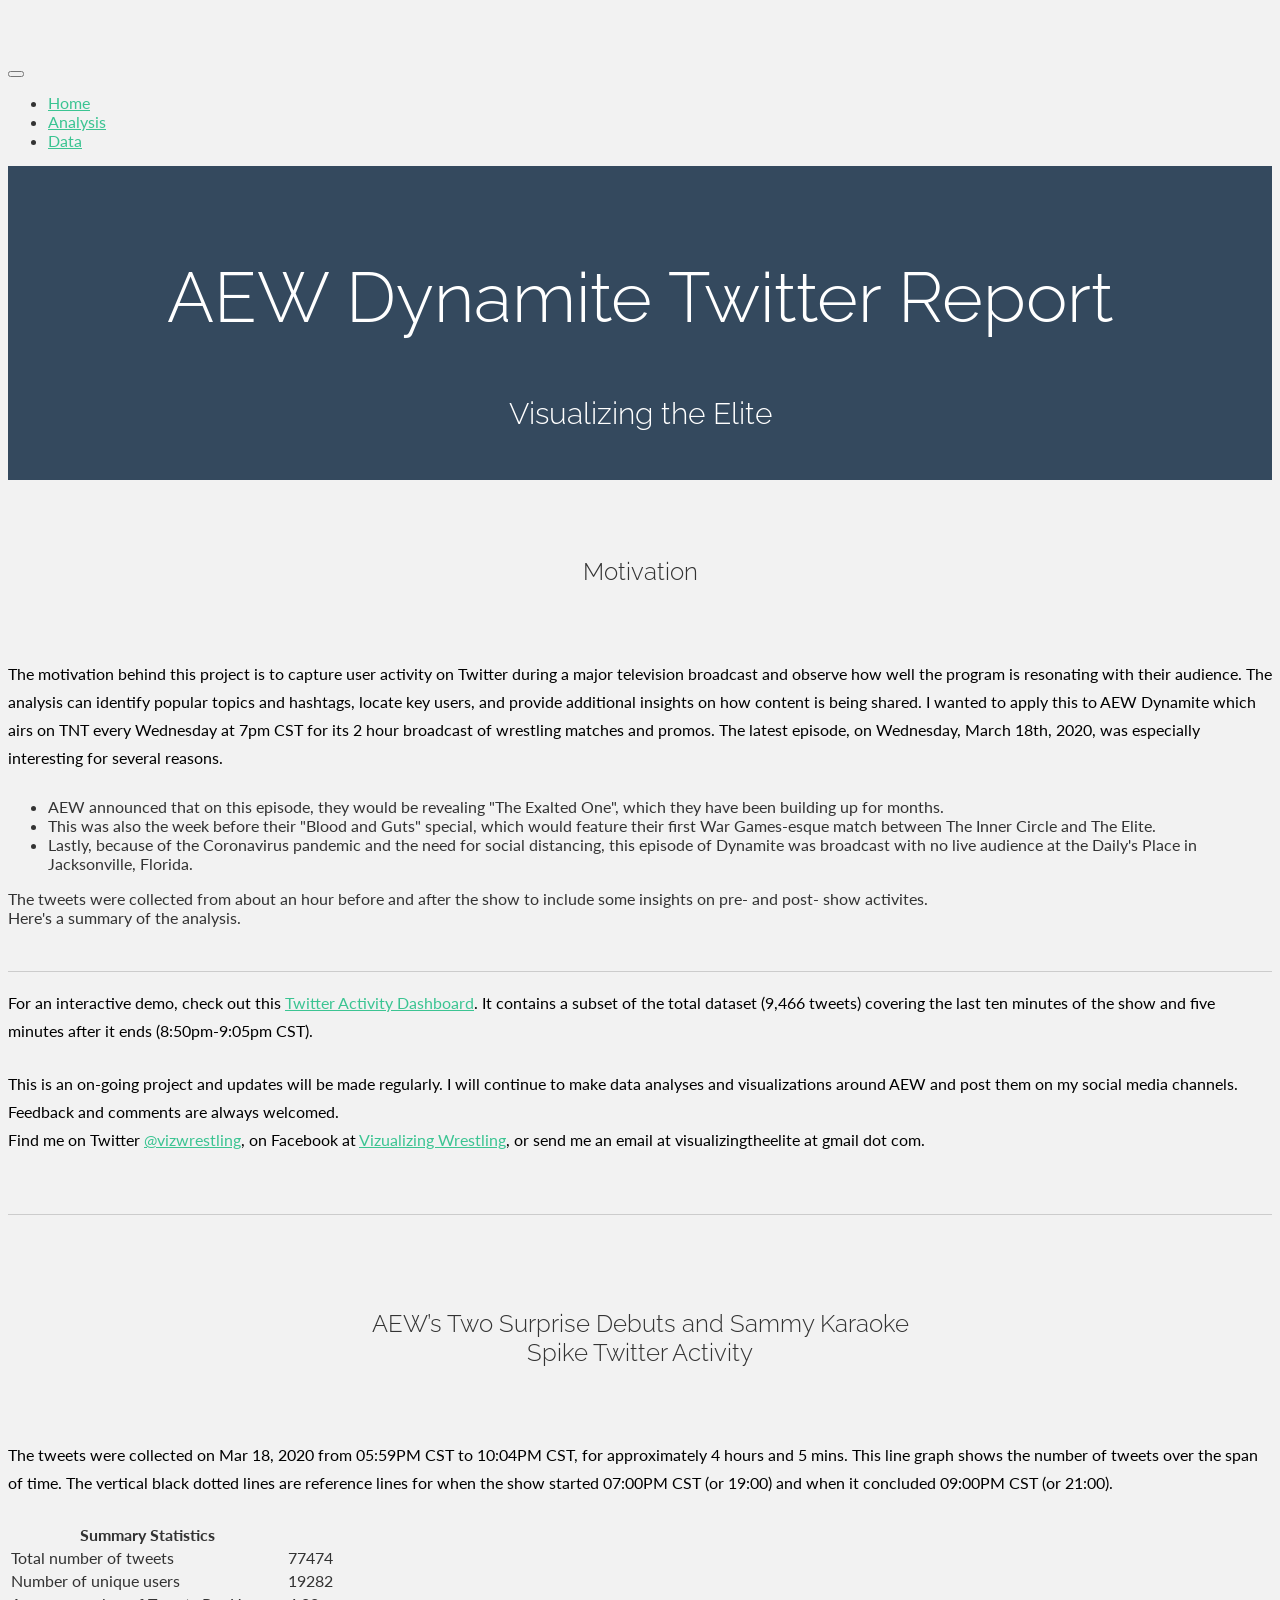
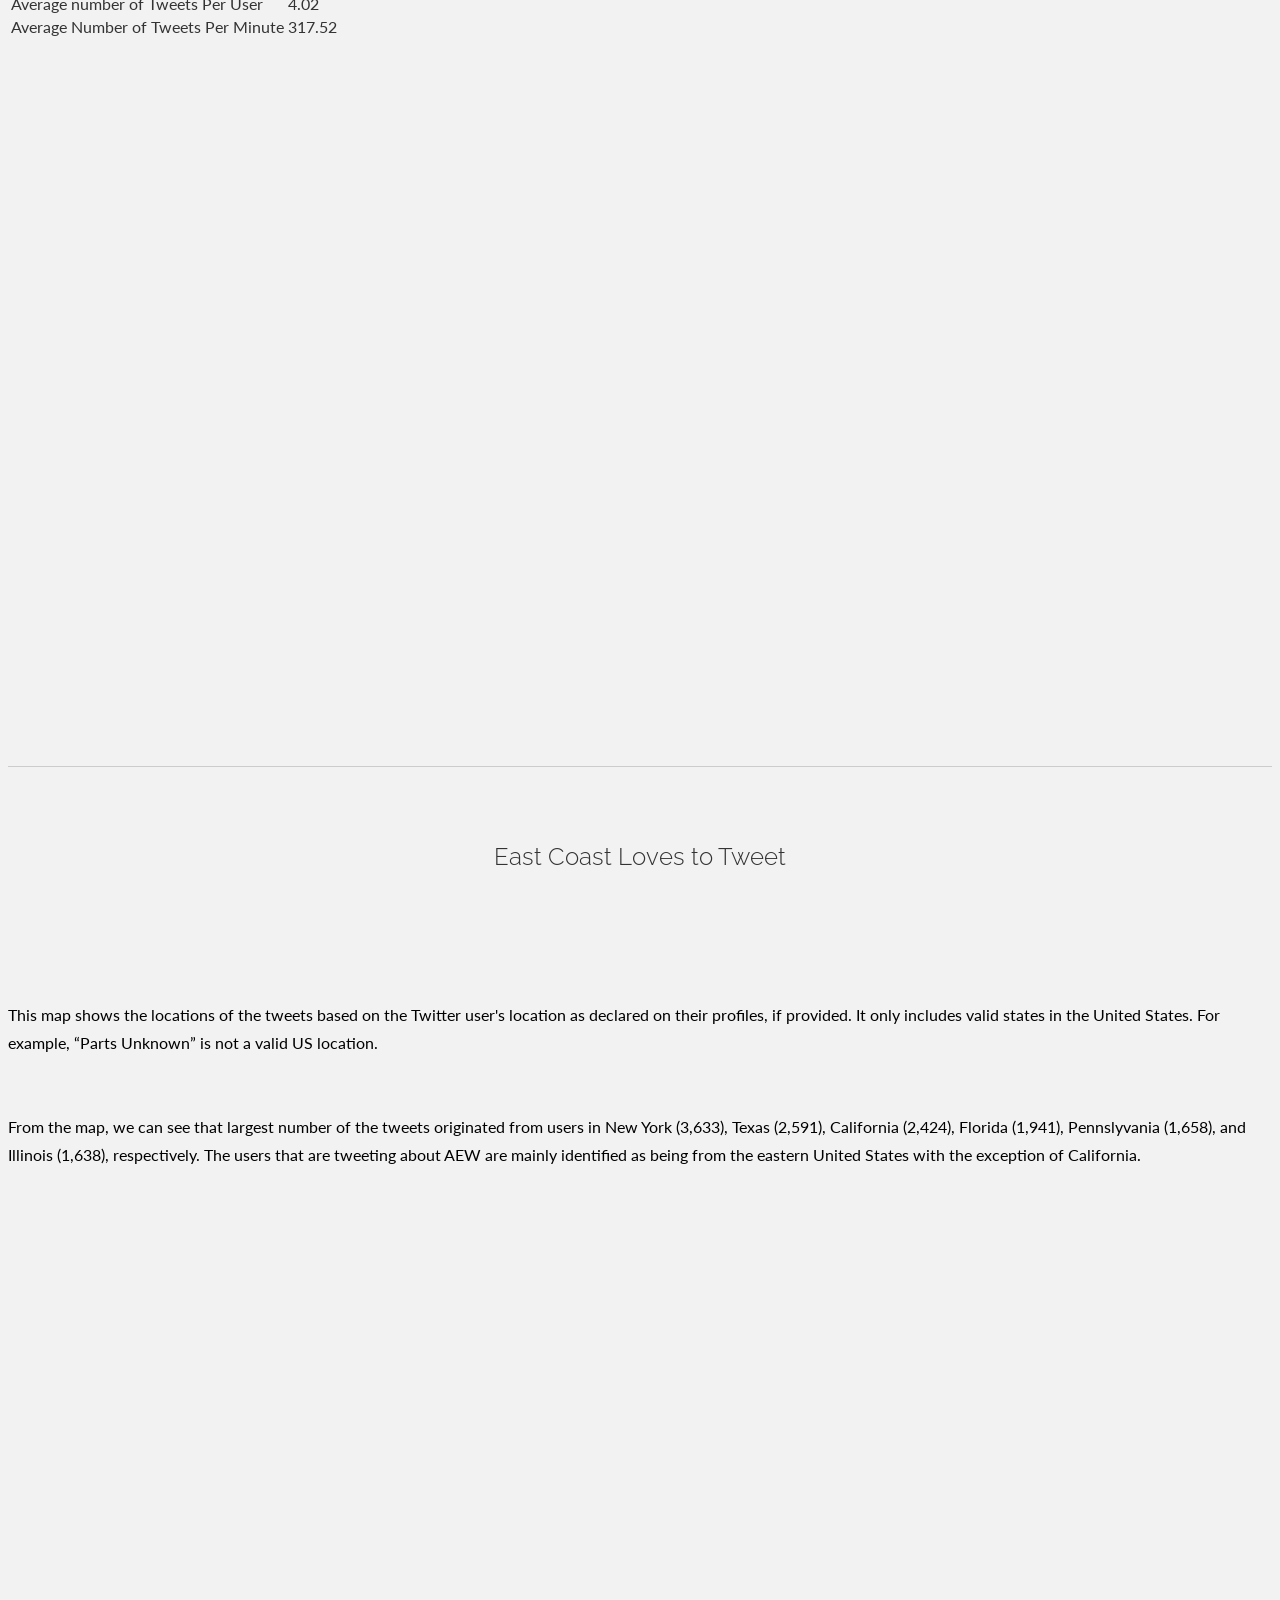
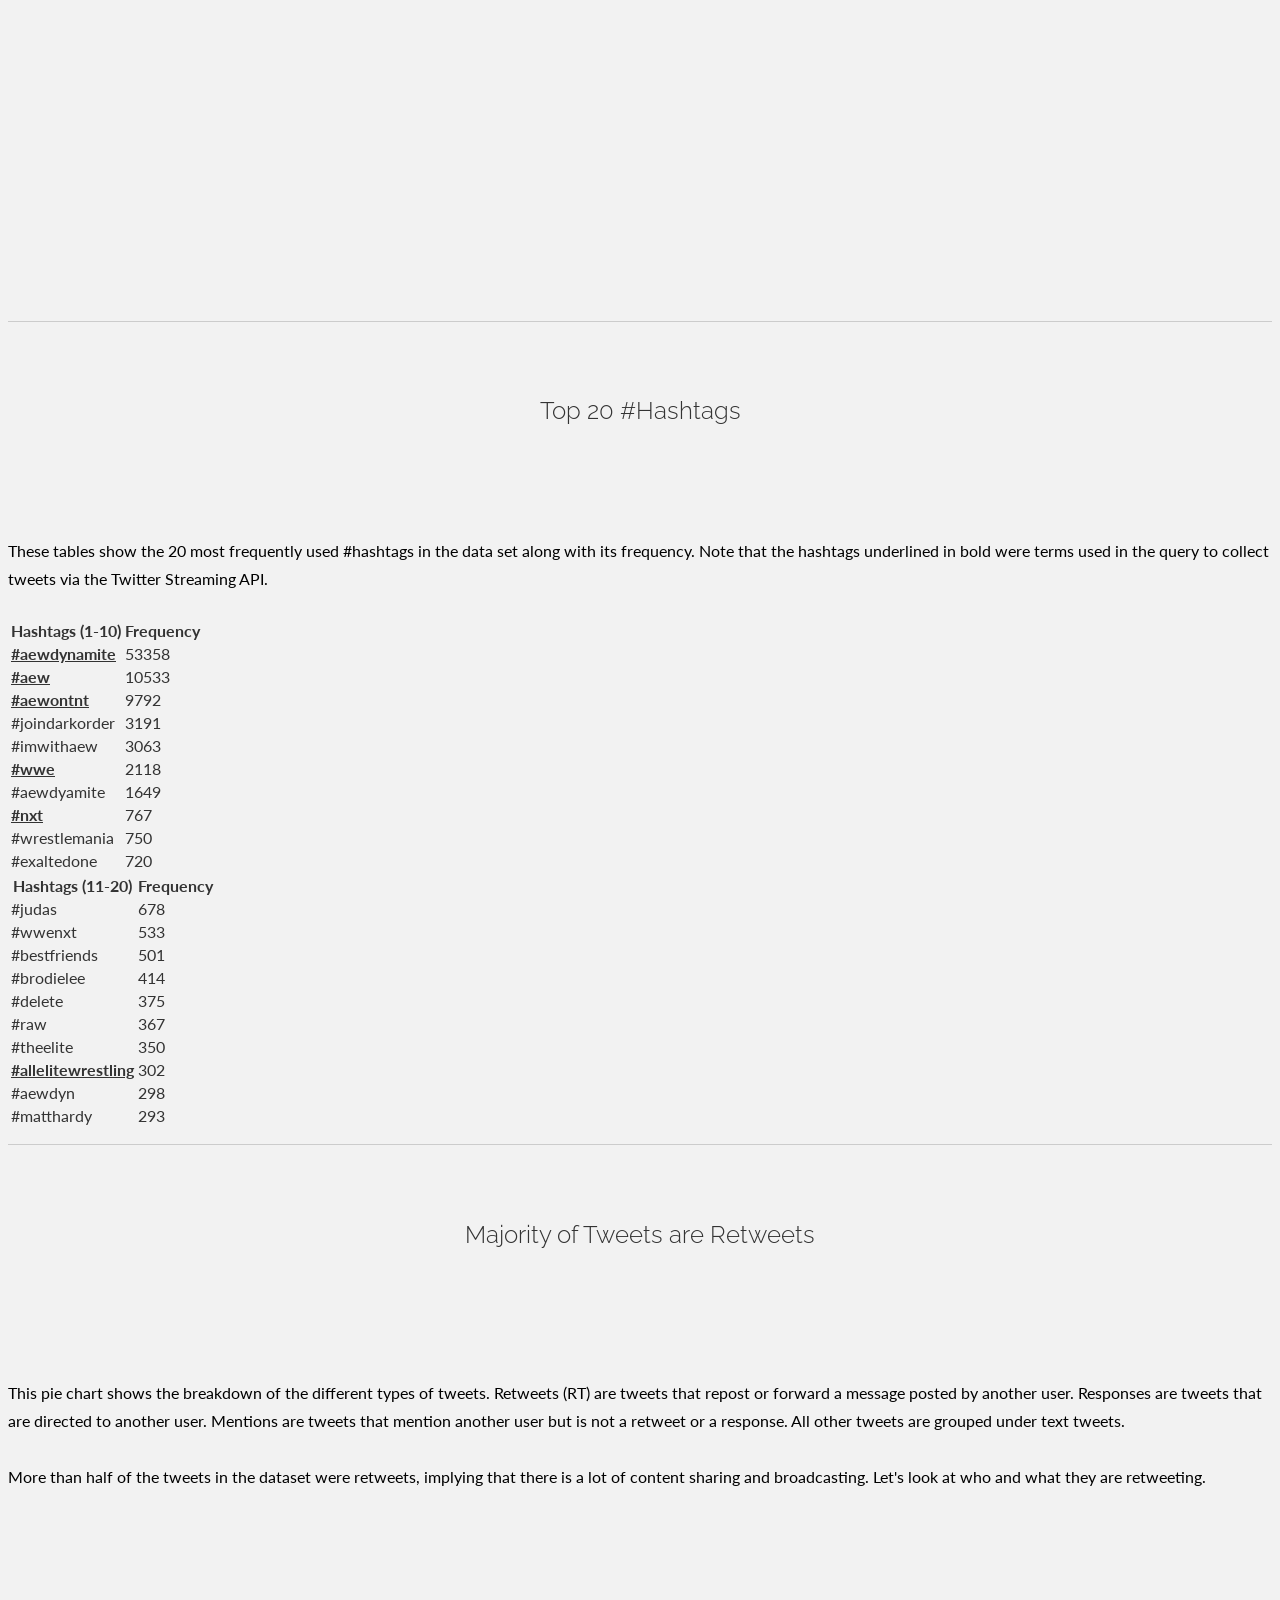
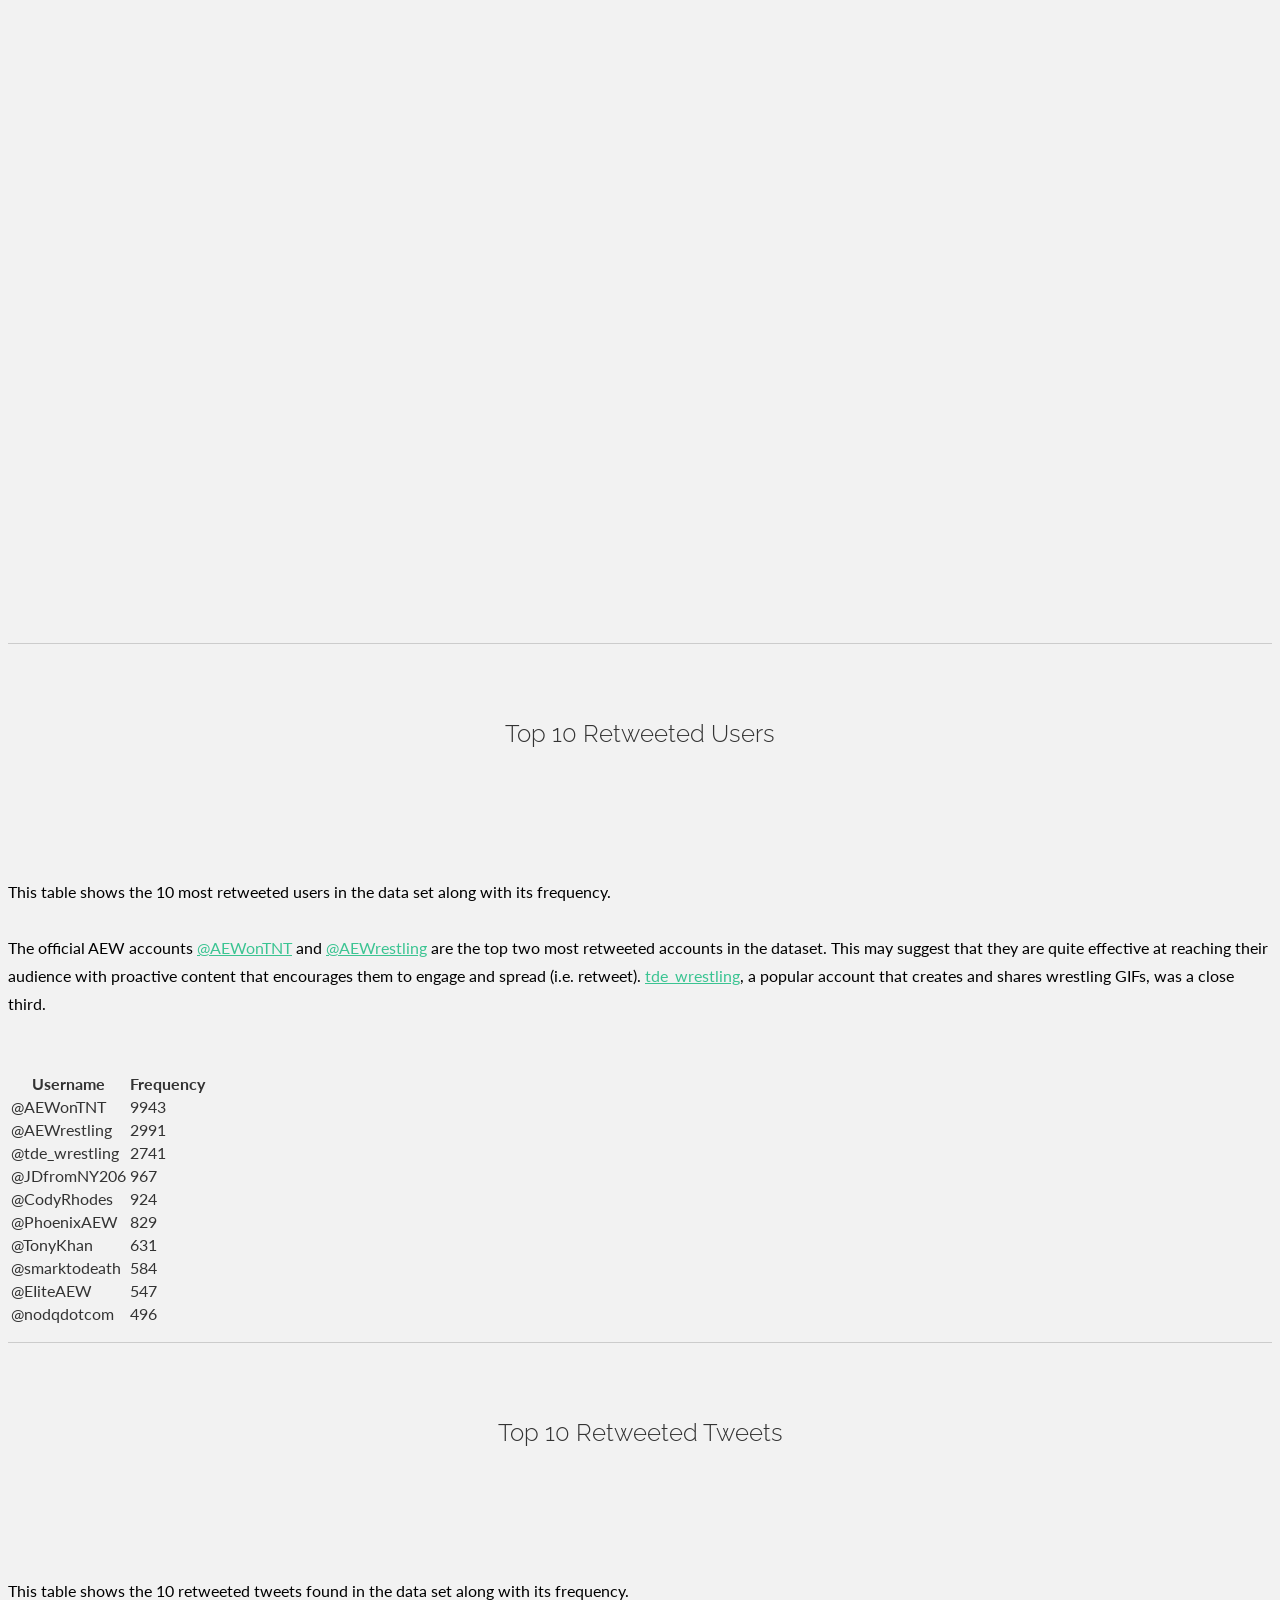
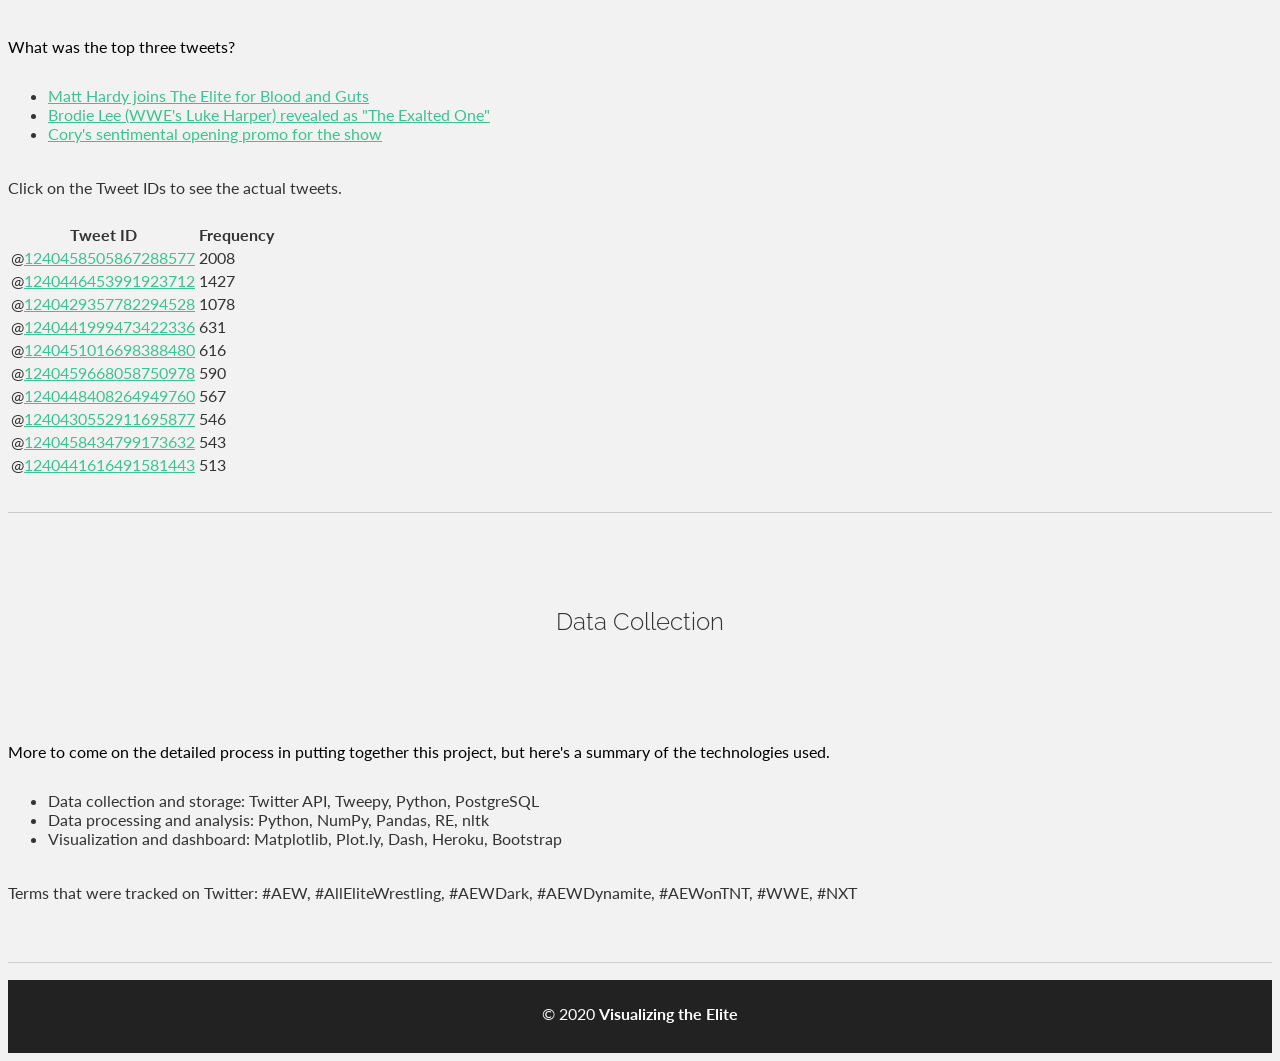
==== commit 43ad6a39: "update" ====
--- a/docs/index.html
+++ b/docs/index.html
@@ -380,11 +380,11 @@
                 along with its frequency.
                 <br>
                 <br>
-                What was the top three tweets? [Spoiler Alert]
+                What was the top three tweets?
                 <ul>
                   <li><a href="http://www.twitter.com/user/status/1240458505867288577" target="_blank">Matt Hardy joins The Elite for Blood and Guts</a></li>
                   <!-- <blockquote class="twitter-tweet"><p lang="und" dir="ltr">😱😱😱 <a href="https://twitter.com/MATTHARDYBRAND?ref_src=twsrc%5Etfw">@MATTHARDYBRAND</a> 😱😱😱 <a href="https://twitter.com/hashtag/AEWDynamite?src=hash&amp;ref_src=twsrc%5Etfw">#AEWDynamite</a> <a href="https://t.co/EZgahdxi2w">pic.twitter.com/EZgahdxi2w</a></p>&mdash; All Elite Wrestling on TNT (@AEWonTNT) <a href="https://twitter.com/AEWonTNT/status/1240458505867288577?ref_src=twsrc%5Etfw">March 19, 2020</a></blockquote> <script async src="https://platform.twitter.com/widgets.js" charset="utf-8"></script> -->
-                  <li><a href="http://www.twitter.com/user/status/1240446453991923712" target="_blank">Luke Harper revealed as "The Exalted One"</a></li>
+                  <li><a href="http://www.twitter.com/user/status/1240446453991923712" target="_blank">Brodie Lee (WWE's Luke Harper) revealed as "The Exalted One"</a></li>
                   <!-- <blockquote class="twitter-tweet"><p lang="en" dir="ltr">OH. MY. GOODNESS. <a href="https://twitter.com/hashtag/JOINDARKORDER?src=hash&amp;ref_src=twsrc%5Etfw">#JOINDARKORDER</a> <a href="https://twitter.com/hashtag/AEWDynamite?src=hash&amp;ref_src=twsrc%5Etfw">#AEWDynamite</a> <a href="https://t.co/cBefGM8jMy">pic.twitter.com/cBefGM8jMy</a></p>&mdash; All Elite Wrestling on TNT (@AEWonTNT) <a href="https://twitter.com/AEWonTNT/status/1240446453991923712?ref_src=twsrc%5Etfw">March 19, 2020</a></blockquote> <script async src="https://platform.twitter.com/widgets.js" charset="utf-8"></script> -->
                   <li><a href="http://www.twitter.com/user/status/1240429357782294528" target="_blank">Cory's sentimental opening promo for the show</a></li>
                   <!-- <blockquote class="twitter-tweet"><p lang="en" dir="ltr">Incredible stuff from <a href="https://twitter.com/CodyRhodes?ref_src=twsrc%5Etfw">@CodyRhodes</a> 👏 <a href="https://twitter.com/hashtag/AEWDynamite?src=hash&amp;ref_src=twsrc%5Etfw">#AEWDynamite</a> <a href="https://t.co/6Vl5Cp1gnR">pic.twitter.com/6Vl5Cp1gnR</a></p>&mdash; All Elite Wrestling on TNT (@AEWonTNT) <a href="https://twitter.com/AEWonTNT/status/1240429357782294528?ref_src=twsrc%5Etfw">March 19, 2020</a></blockquote> <script async src="https://platform.twitter.com/widgets.js" charset="utf-8"></script> -->
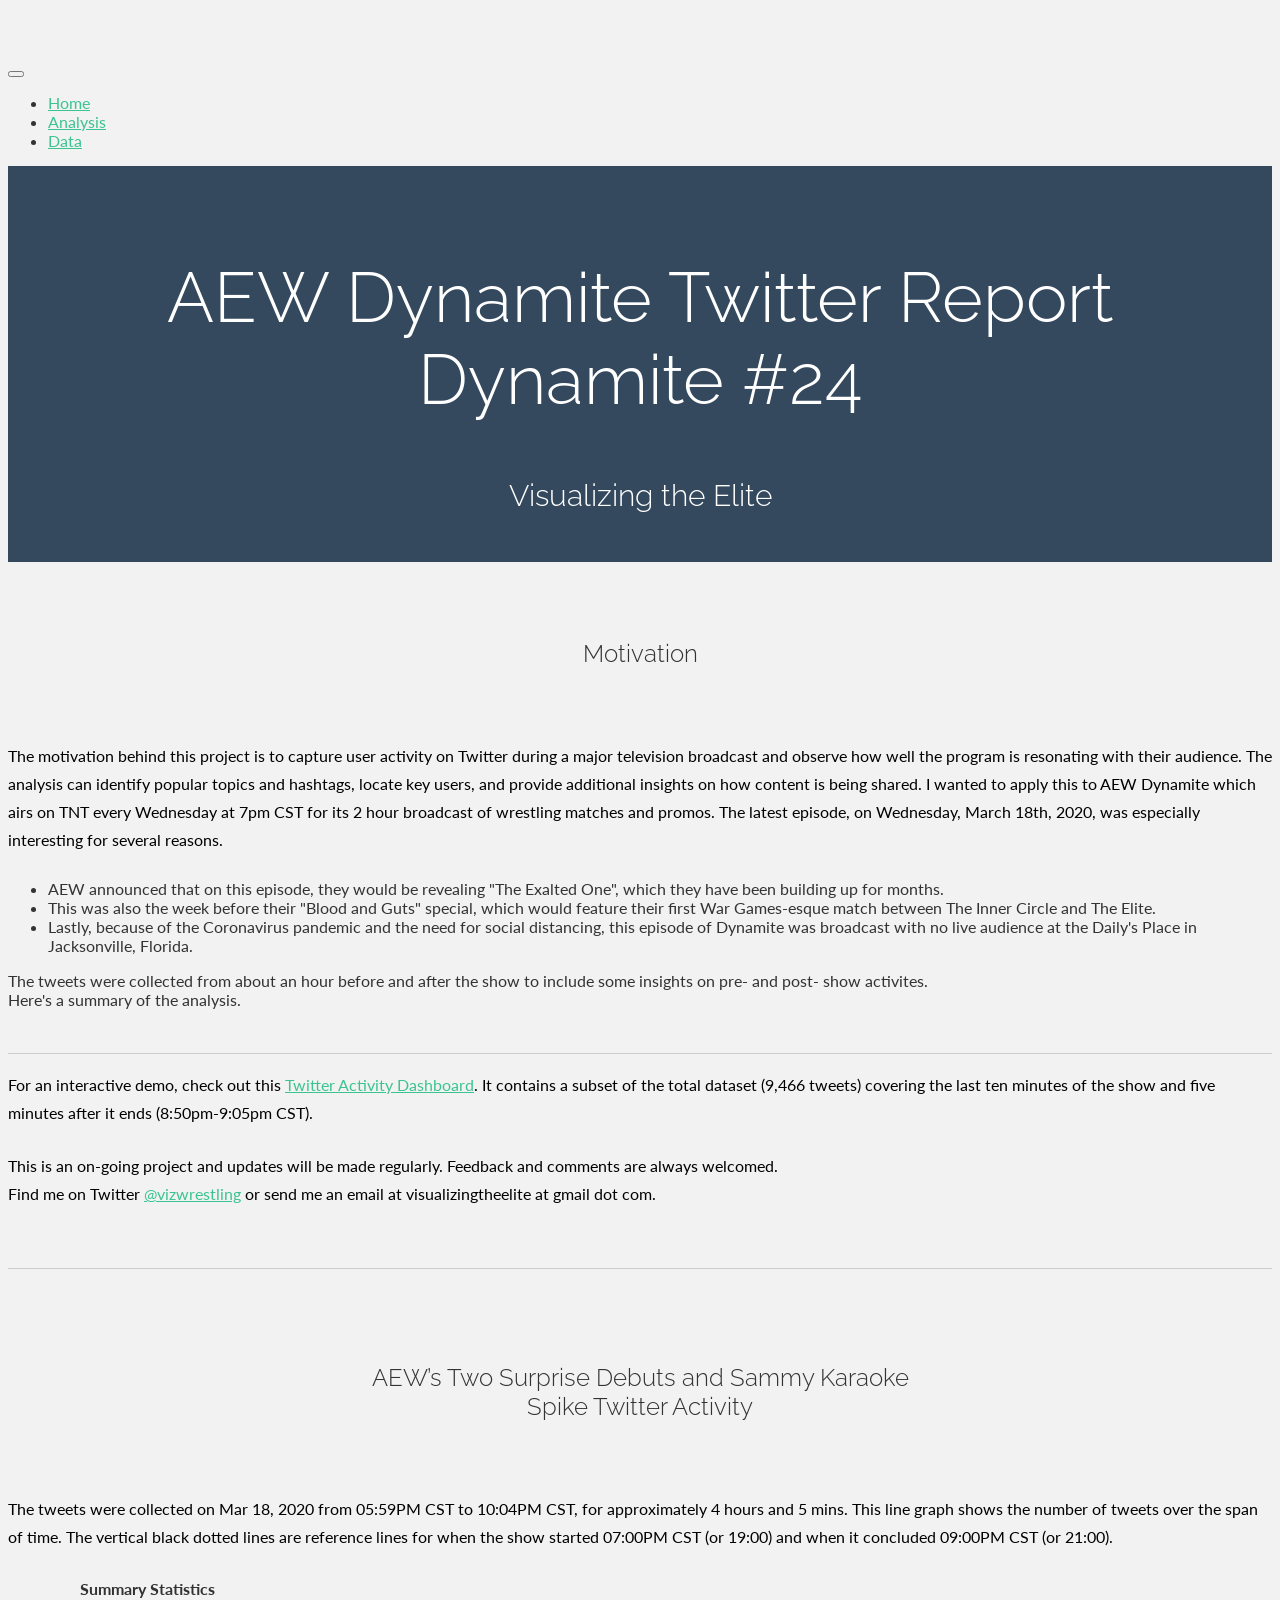
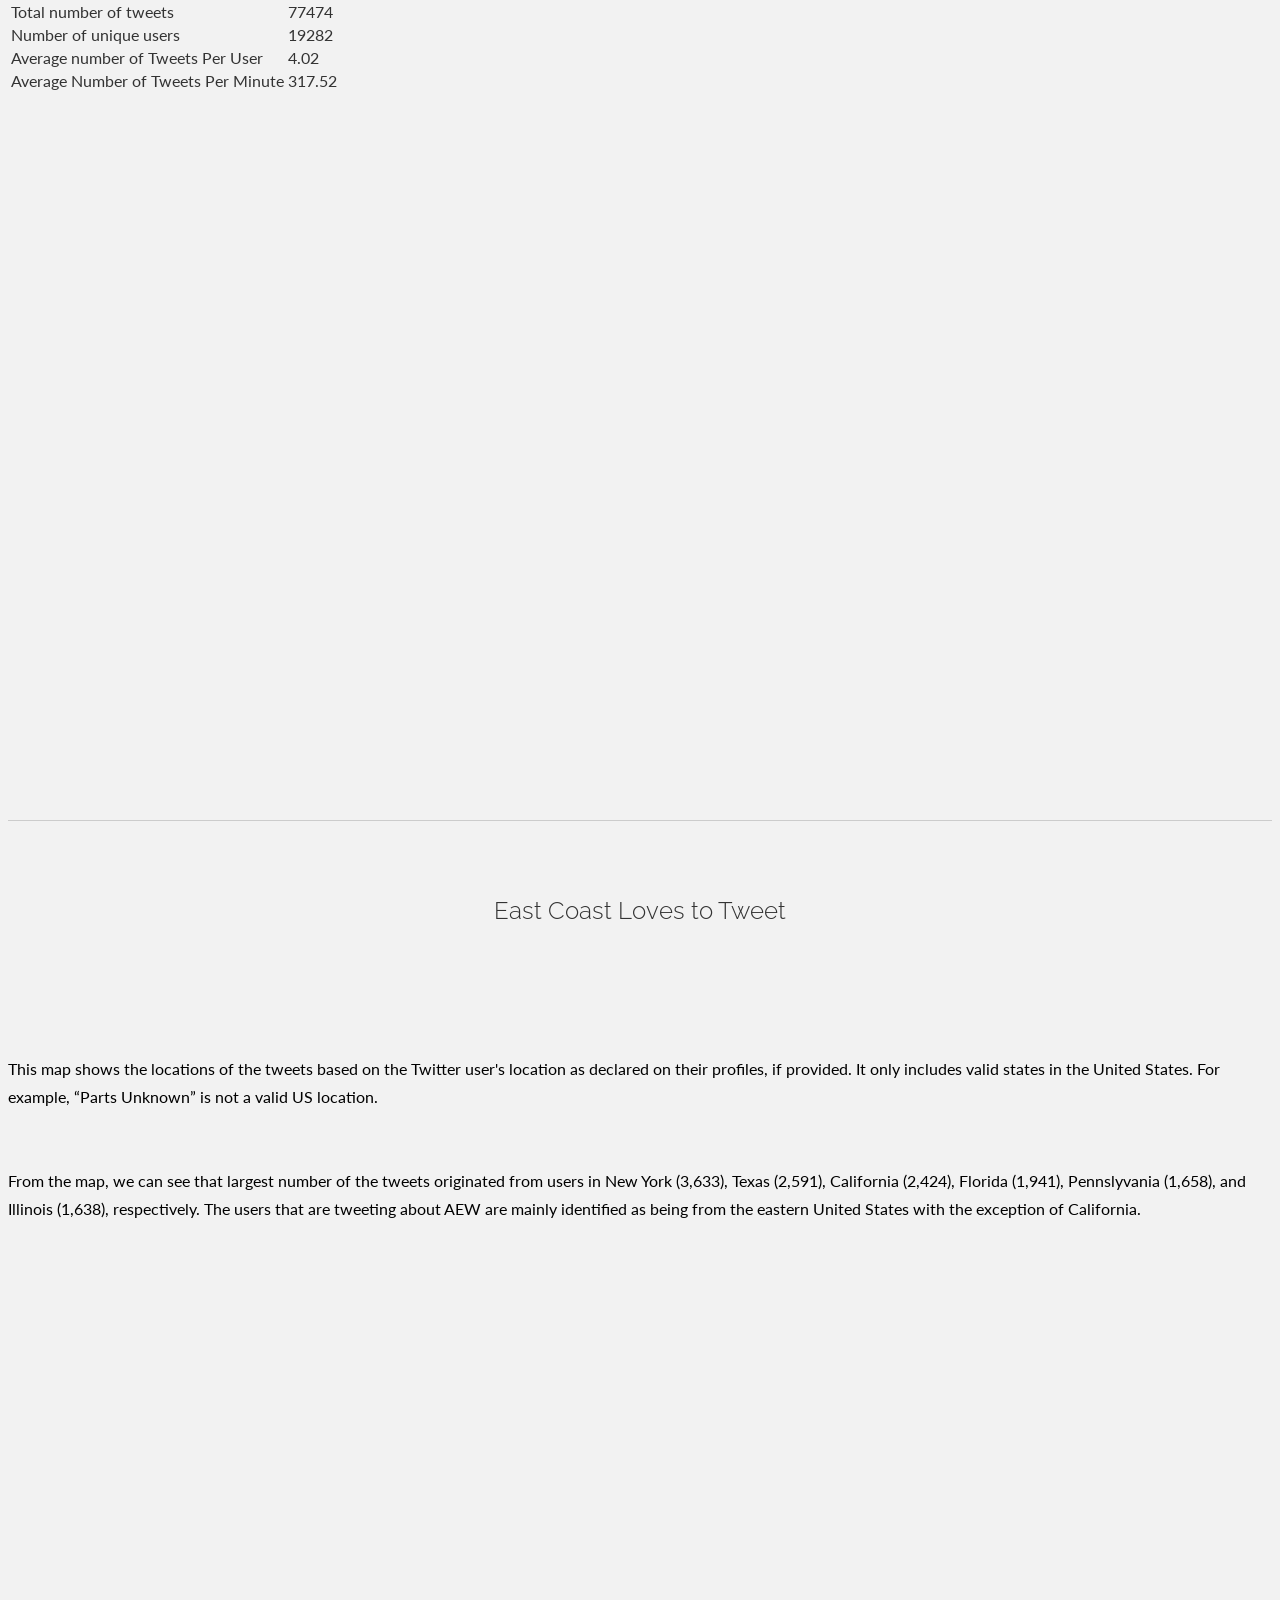
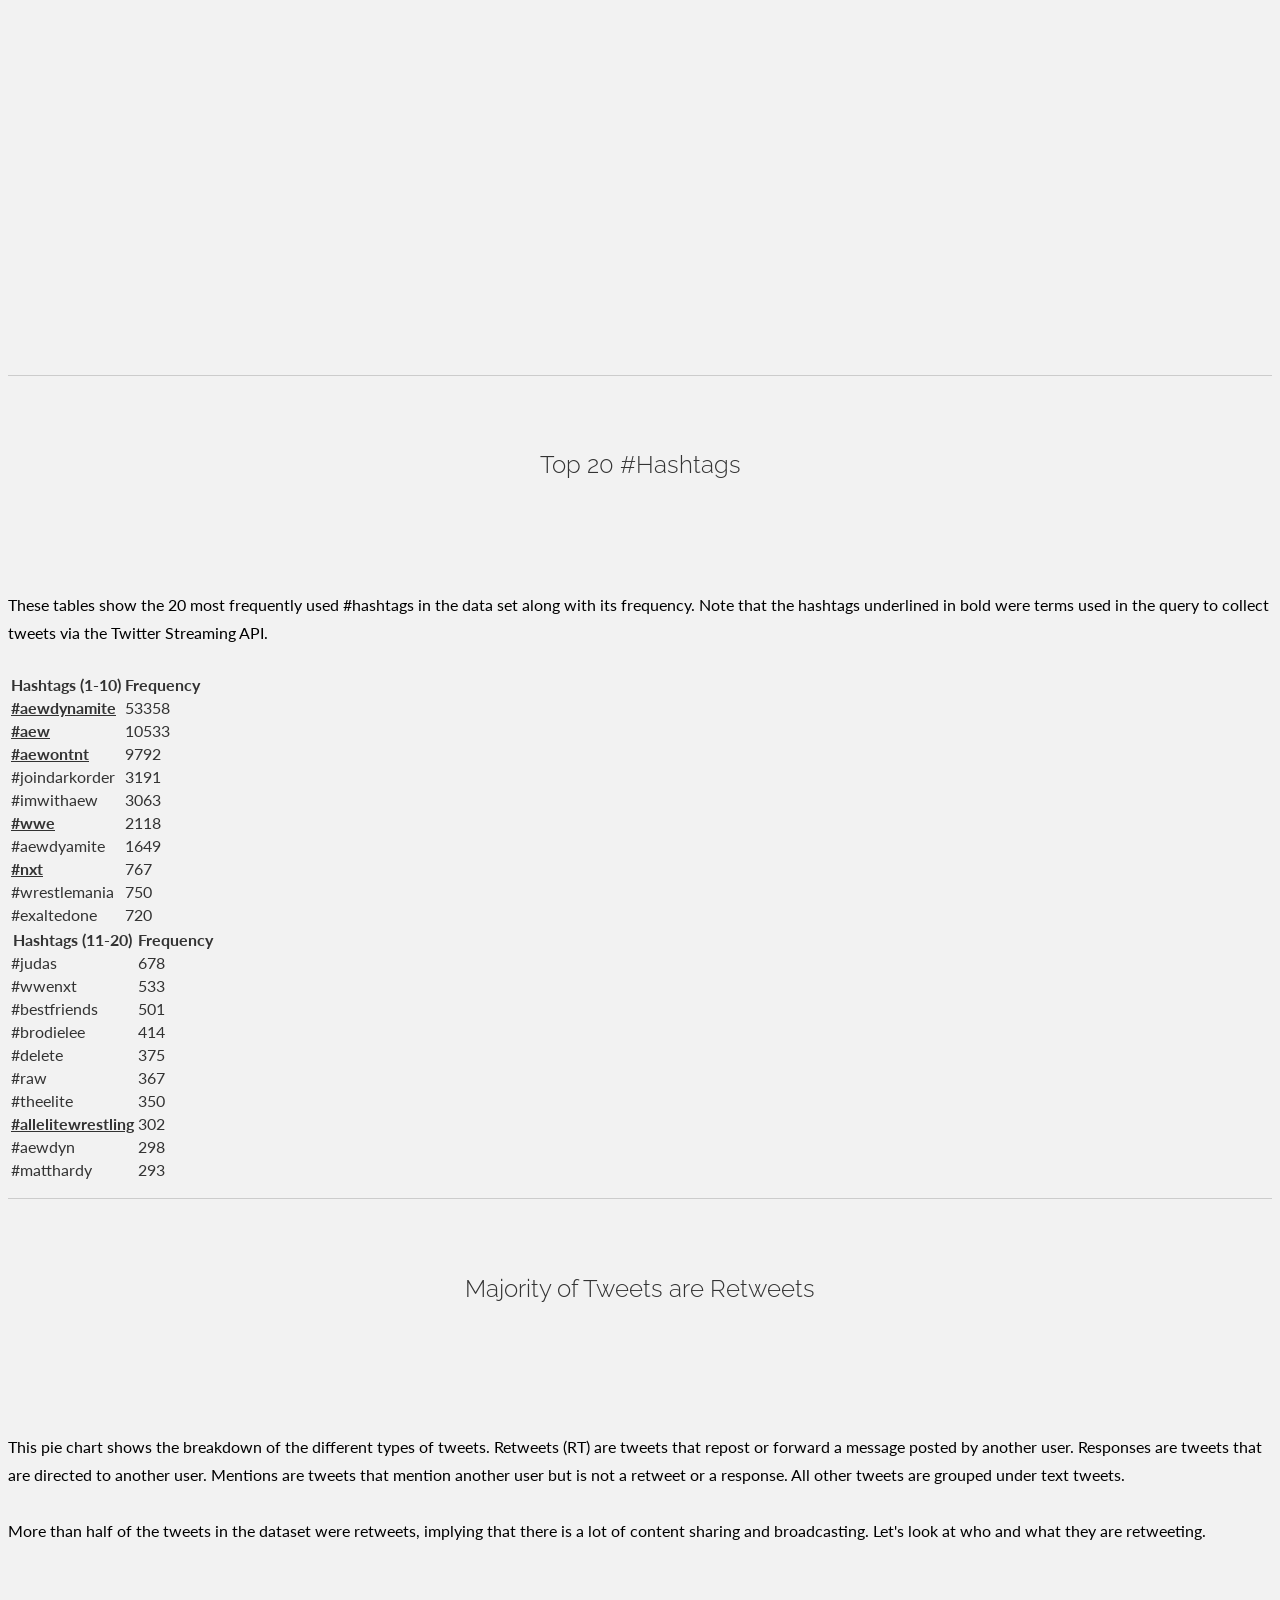
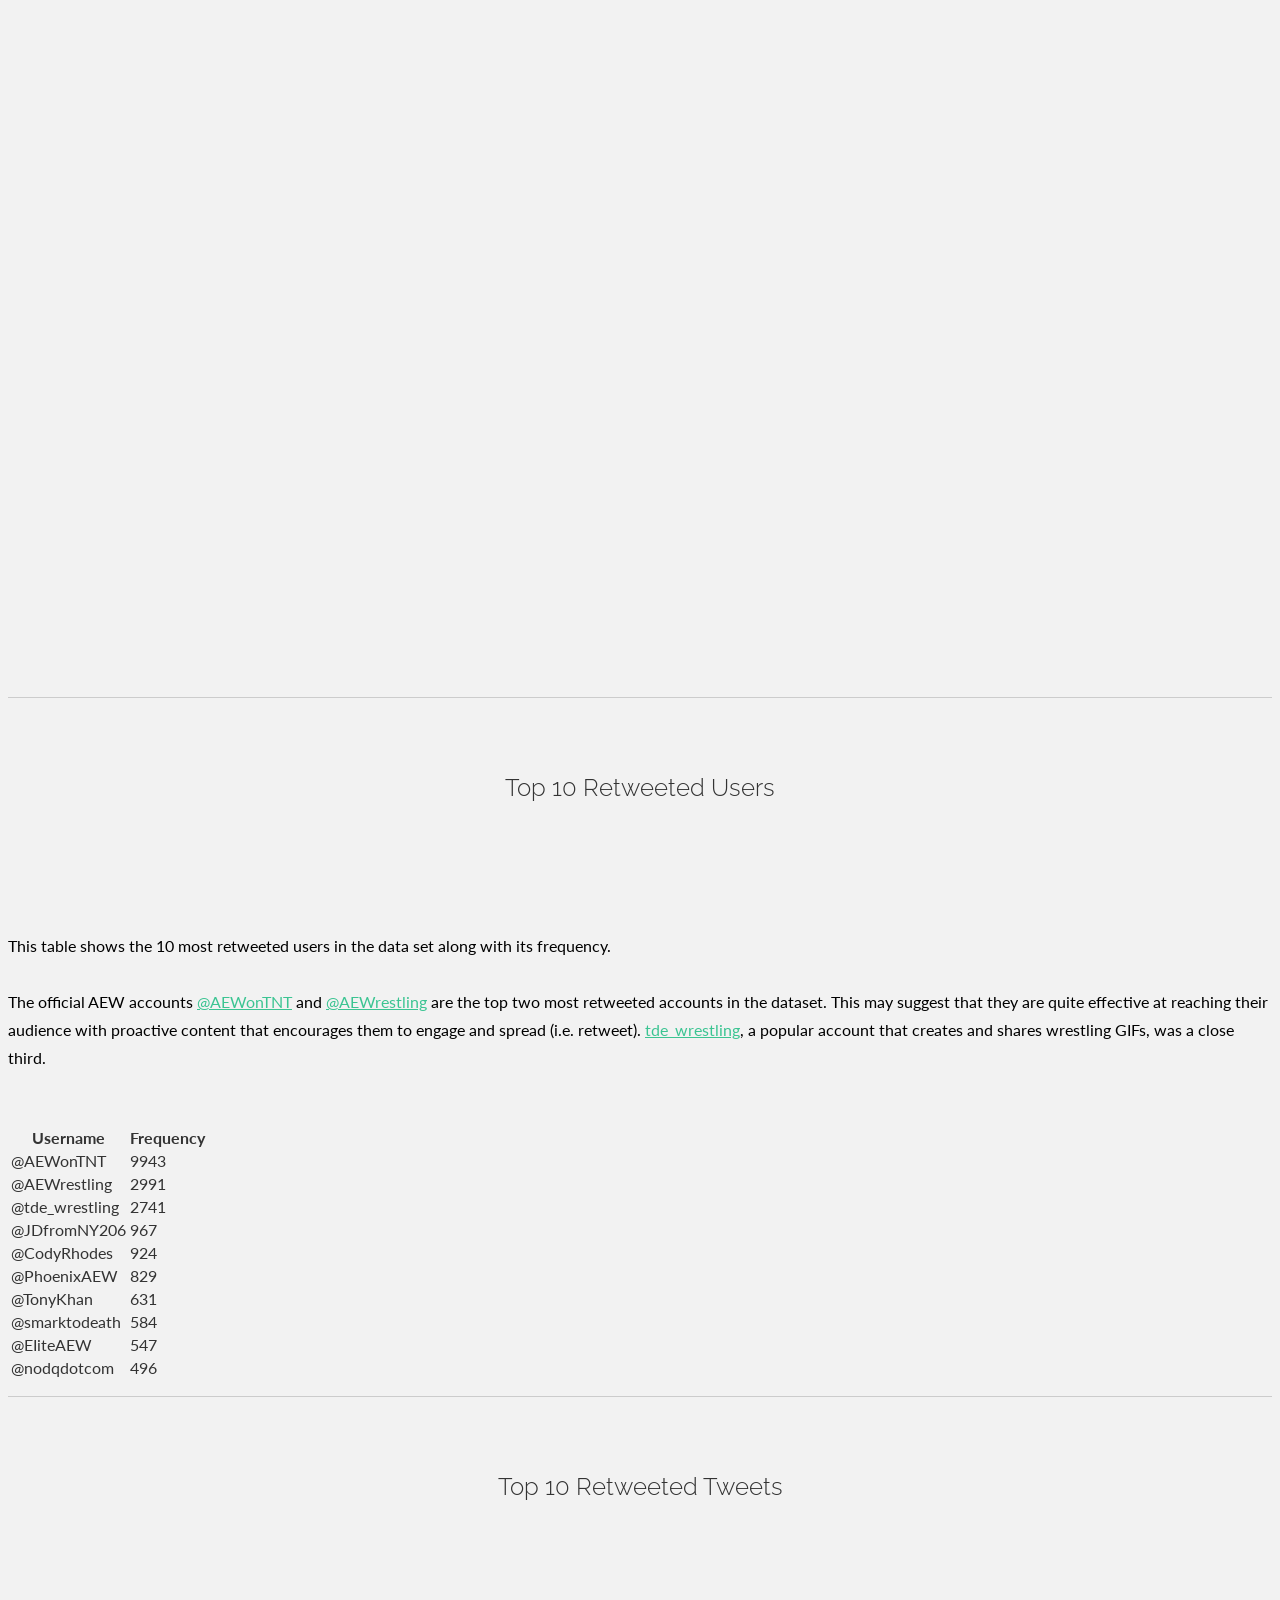
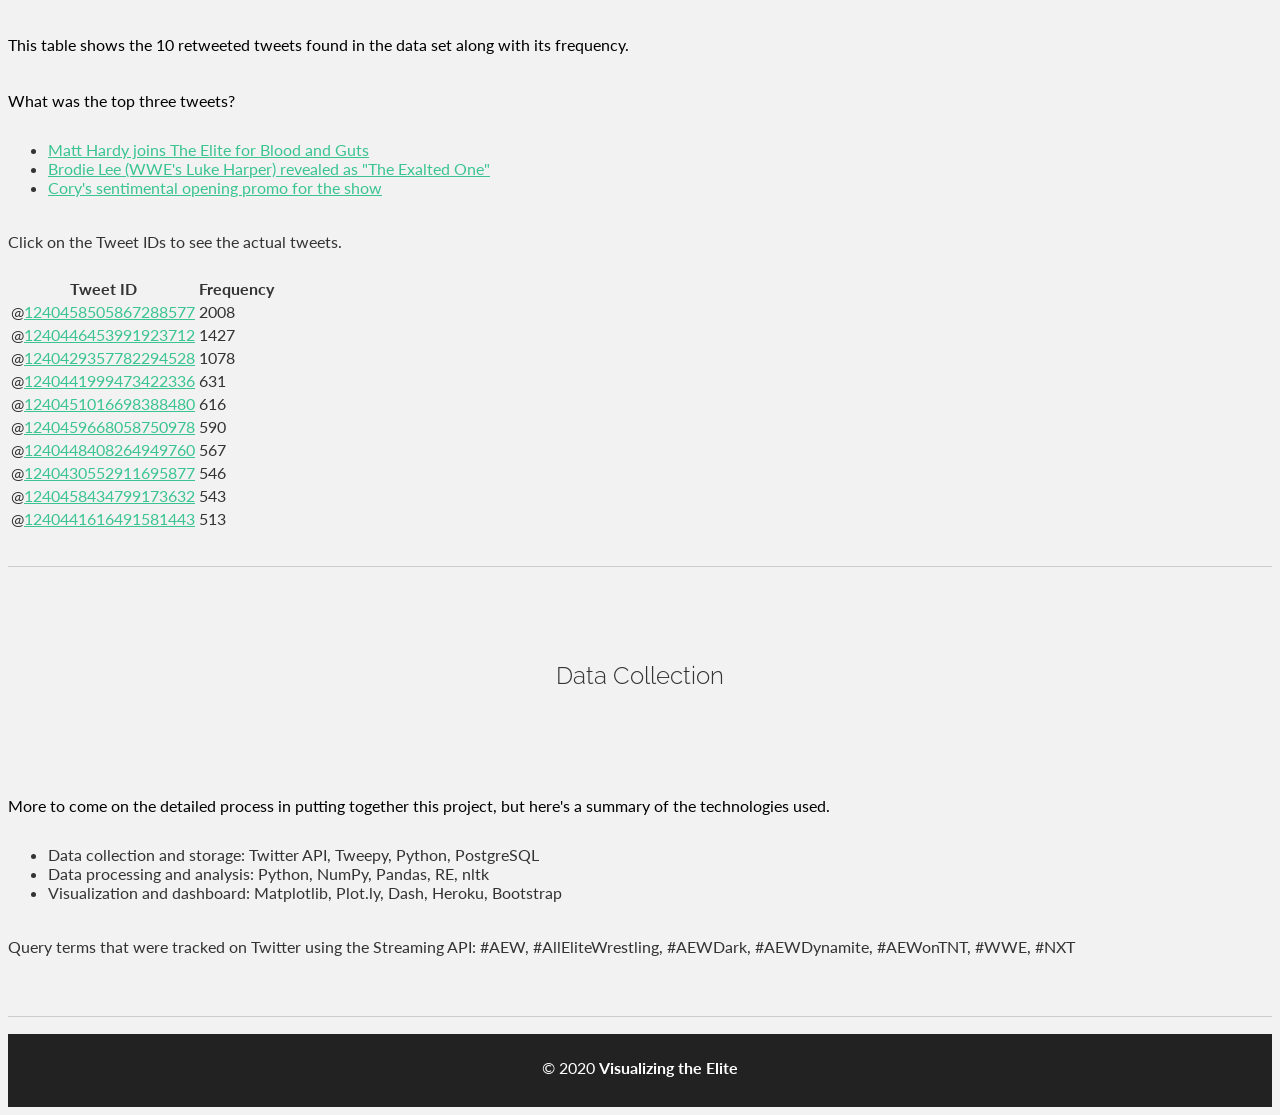
==== commit fa936363: "upload" ====
--- a/docs/index.html
+++ b/docs/index.html
@@ -16,7 +16,7 @@
 
 <!-- COMMON TAGS -->
 <meta charset="utf-8">
-<title>AEW Dynamite Twitter Report</title>
+<title>AEW Dynamite Twitter Report Dynamite #24</title>
 <!-- Search Engine -->
 <meta name="description" content="Analysis of Twitter Activity During All Elite Wrestling Dynamite">
 <meta name="image" content="https://user-images.githubusercontent.com/45111514/77180656-409fa900-6a98-11ea-9d6e-26f744dba823.jpeg">
@@ -69,7 +69,7 @@
       <div class="container">
         <div class="row centered">
           <div class="col-lg-12">
-            <h1>AEW Dynamite Twitter Report</b></h1>
+            <h1>AEW Dynamite Twitter Report Dynamite #24</b></h1>
             <h3>Visualizing the Elite</h3>
             <br>
           </div>
@@ -116,11 +116,9 @@
               and five minutes after it ends (8:50pm-9:05pm CST).
             </p>
             <p>  
-              This is an on-going project and updates will be made regularly. I will continue to make data analyses and visualizations
-              around AEW and post them on my social media channels. Feedback and comments are always welcomed. 
+              This is an on-going project and updates will be made regularly. Feedback and comments are always welcomed. 
               <br>
-              Find me on Twitter <a href="https://twitter.com/vizwrestling" target="_blank">@vizwrestling</a>,
-              on Facebook at <a href="https://www.facebook.com/Visualize-Wrestling-109709793994402/" target="_blank">Vizualizing Wrestling</a>,
+              Find me on Twitter <a href="https://twitter.com/vizwrestling" target="_blank">@vizwrestling</a>
               or send me an email at visualizingtheelite at gmail dot com.
             </p>
           </div>
@@ -447,8 +445,8 @@
                 <li>Visualization and dashboard: Matplotlib, Plot.ly, Dash, Heroku, Bootstrap</li>
               </ul>
               <br>
-              Terms that were tracked on Twitter: #AEW, #AllEliteWrestling, #AEWDark, #AEWDynamite, #AEWonTNT, #WWE, #NXT
-            </p>
+              Query terms that were tracked on Twitter using the Streaming API: #AEW, #AllEliteWrestling, #AEWDark, #AEWDynamite, #AEWonTNT, #WWE, #NXT
+              </p>
           </div>
         </div>
         <br>
